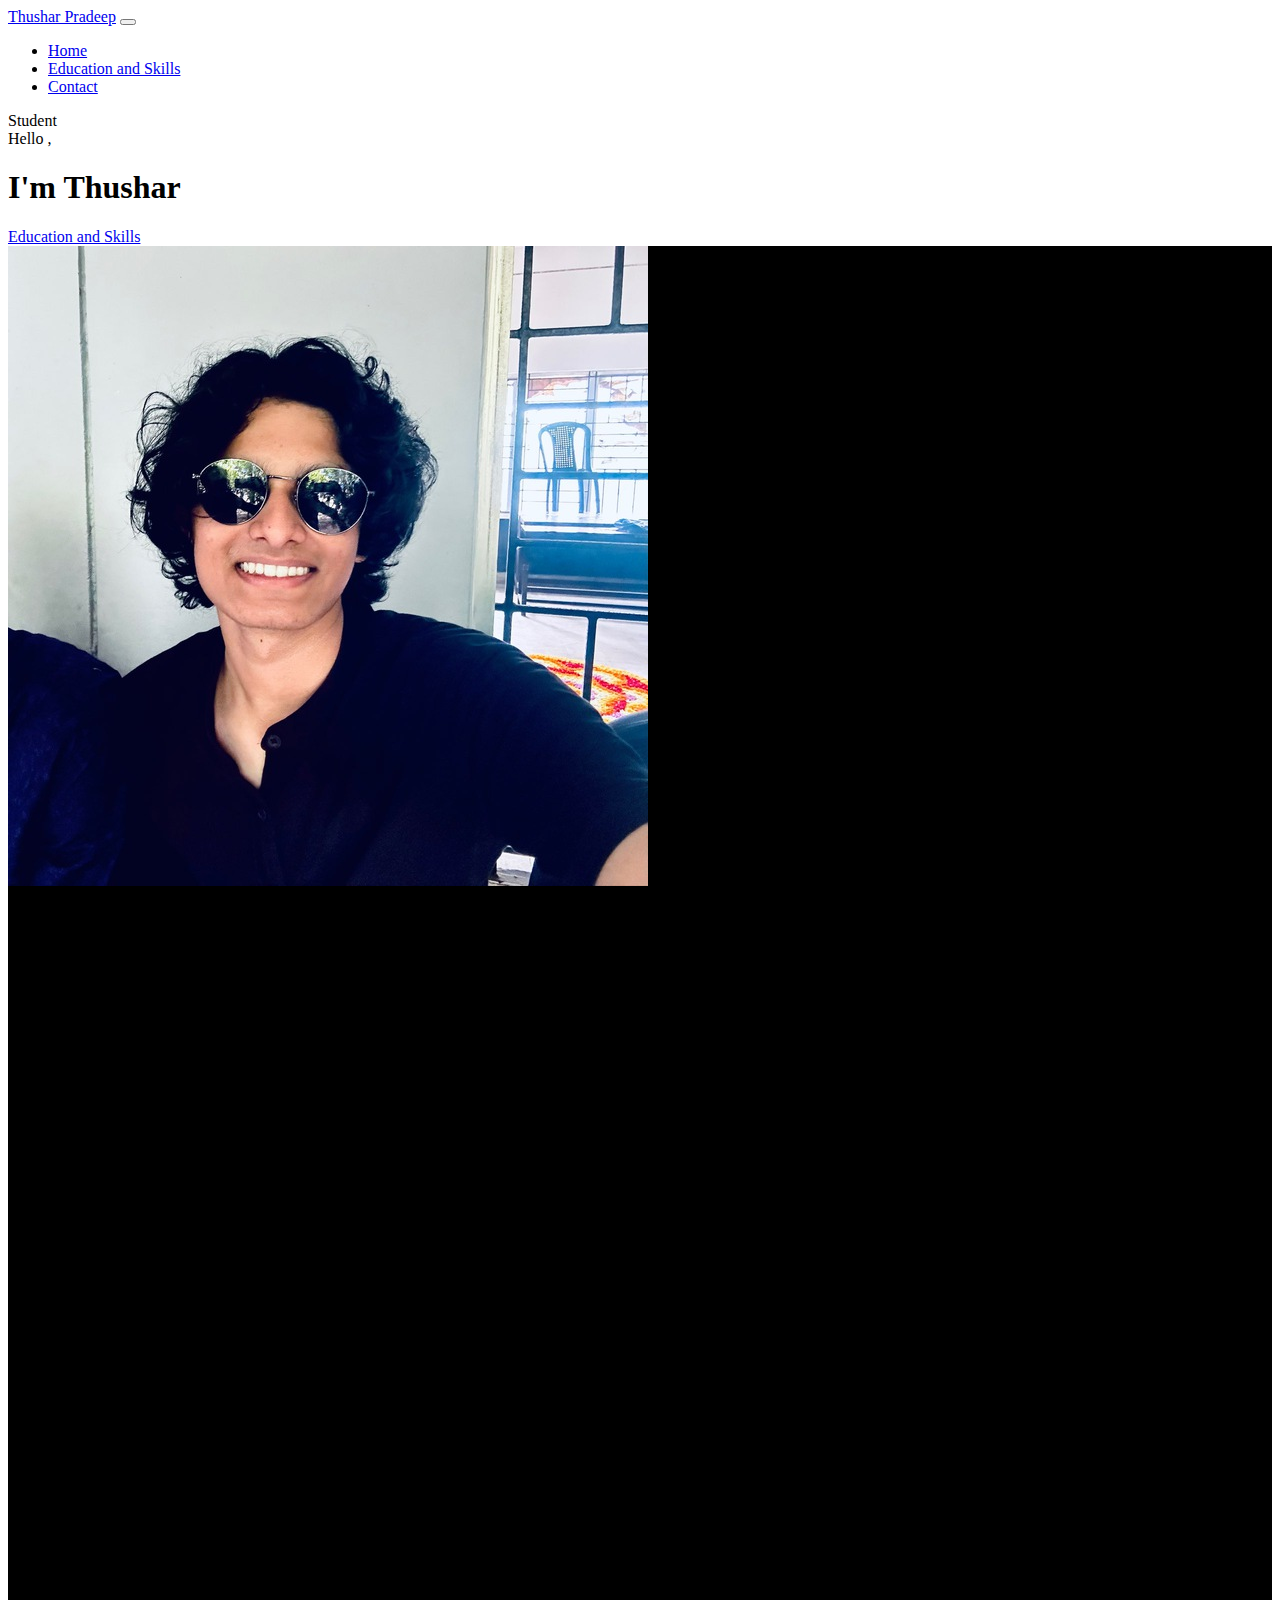
==== index.html @ 3f2aa390 "Update index.html" ====
<!DOCTYPE html>
<html lang="en">
  <head>
    <meta charset="utf-8" />
    <meta
      name="viewport"
      content="width=device-width, initial-scale=1, shrink-to-fit=no"
    />
    <meta name="description" content="" />
    <meta name="author" content="" />
    <title>Thushar - Portfolio</title>
    <!-- Favicon-->
    <link rel="icon" type="image/x-icon" href="favicon.ico" />
    <!-- Custom Google font-->
    <link rel="preconnect" href="https://fonts.googleapis.com" />
    <link rel="preconnect" href="https://fonts.gstatic.com" crossorigin />
    <link
      href="https://fonts.googleapis.com/css2?family=Plus+Jakarta+Sans:wght@100;200;300;400;500;600;700;800;900&amp;display=swap"
      rel="stylesheet"
    />
    <!-- Bootstrap icons-->
    <link
      href="https://cdn.jsdelivr.net/npm/bootstrap-icons@1.8.1/font/bootstrap-icons.css"
      rel="stylesheet"
    />
    <!-- Core theme CSS (includes Bootstrap)-->
    <link href="styles.css" rel="stylesheet" />
  </head>
  <body class="d-flex flex-column h-100">
    <main class="flex-shrink-0">
      <!-- Navigation-->
      <nav class="navbar navbar-expand-lg navbar-light bg-white py-3">
        <div class="container px-5">
          <a class="navbar-brand" href="index.html"
            ><span class="fw-bolder text-primary">Thushar Pradeep</span></a
          >
          <button
            class="navbar-toggler"
            type="button"
            data-bs-toggle="collapse"
            data-bs-target="#navbarSupportedContent"
            aria-controls="navbarSupportedContent"
            aria-expanded="false"
            aria-label="Toggle navigation"
          >
            <span class="navbar-toggler-icon"></span>
          </button>
          <div class="collapse navbar-collapse" id="navbarSupportedContent">
            <ul class="navbar-nav ms-auto mb-2 mb-lg-0 small fw-bolder">
              <li class="nav-item">
                <a class="nav-link" href="index.html">Home</a>
              </li>
              <li class="nav-item">
                <a class="nav-link" href="resume.html">Education and Skills</a>
              </li>
              <li class="nav-item">
                <a class="nav-link" href="contact.html">Contact</a>
              </li>
            </ul>
          </div>
        </div>
      </nav>
      <!-- Header-->
      <header class="py-5">
        <div class="container px-5 pb-5">
          <div class="row gx-5 align-items-center">
            <div class="col-xxl-5">
              <!-- Header text content-->
              <div class="text-center text-xxl-start">
                <div
                  class="badge bg-gradient-primary-to-secondary text-white mb-4"
                >
                  <div class="text-uppercase">Student</div>
                </div>
                <div class="fs-3 fw-light text-muted">Hello ,</div>
                <h1 class="display-3 fw-bolder mb-5">
                  <span class="text-gradient d-inline">I'm Thushar</span>
                </h1>
                <div
                  class="d-grid gap-3 d-sm-flex justify-content-sm-center justify-content-xxl-start mb-3"
                >
                  <a
                    class="btn btn-primary btn-lg px-5 py-3 me-sm-3 fs-6 fw-bolder"
                    href="resume.html"
                    >Education and Skills</a
                  >
                </div>
              </div>
            </div>
            <div class="col-xxl-7">
              <!-- Header profile picture-->
              <div class="d-flex justify-content-center mt-5 mt-xxl-0">
                <div
                  class="profile"
                  style="
                    background-image: linear-gradient(
                      to bottom,
                      #000000,
                      #000000
                    );
                  "
                >
                  <!-- TIP: For best results, use a photo with a transparent background like the demo example below-->
                  <!-- Watch a tutorial on how to do this on YouTube (link)-->
                  <img class="profile-img" src="photo_2023-08-24_20-24-19.jpg" alt="my face" />
                  <div class="dots-1">
                    <!-- SVG Dots-->
                    <svg
                      version="1.1"
                      xmlns="http://www.w3.org/2000/svg"
                      xmlns:xlink="http://www.w3.org/1999/xlink"
                      x="0px"
                      y="0px"
                      viewBox="0 0 191.6 1215.4"
                      style="enable-background: new 0 0 191.6 1215.4"
                      xml:space="preserve"
                    >
                      <g
                        transform="translate(0.000000,1280.000000) scale(0.100000,-0.100000)"
                      >
                        <path
                          d="M227.7,12788.6c-105-35-200-141-222-248c-43-206,163-412,369-369c155,32,275,190,260,339c-11,105-90,213-190,262        C383.7,12801.6,289.7,12808.6,227.7,12788.6z"
                        ></path>
                        <path
                          d="M1507.7,12788.6c-151-50-253-216-222-362c25-119,136-230,254-255c194-41,395,142,375,339c-11,105-90,213-190,262        C1663.7,12801.6,1569.7,12808.6,1507.7,12788.6z"
                        ></path>
                        <path
                          d="M227.7,11508.6c-105-35-200-141-222-248c-43-206,163-412,369-369c155,32,275,190,260,339c-11,105-90,213-190,262        C383.7,11521.6,289.7,11528.6,227.7,11508.6z"
                        ></path>
                        <path
                          d="M1507.7,11508.6c-151-50-253-216-222-362c25-119,136-230,254-255c194-41,395,142,375,339c-11,105-90,213-190,262        C1663.7,11521.6,1569.7,11528.6,1507.7,11508.6z"
                        ></path>
                        <path
                          d="M227.7,10228.6c-105-35-200-141-222-248c-43-206,163-412,369-369c155,32,275,190,260,339c-11,105-90,213-190,262        C383.7,10241.6,289.7,10248.6,227.7,10228.6z"
                        ></path>
                        <path
                          d="M1507.7,10228.6c-105-35-200-141-222-248c-43-206,163-412,369-369c155,32,275,190,260,339c-11,105-90,213-190,262        C1663.7,10241.6,1569.7,10248.6,1507.7,10228.6z"
                        ></path>
                        <path
                          d="M227.7,8948.6c-105-35-200-141-222-248c-43-206,163-412,369-369c155,32,275,190,260,339c-11,105-90,213-190,262        C383.7,8961.6,289.7,8968.6,227.7,8948.6z"
                        ></path>
                        <path
                          d="M1507.7,8948.6c-105-35-200-141-222-248c-43-206,163-412,369-369c155,32,275,190,260,339c-11,105-90,213-190,262        C1663.7,8961.6,1569.7,8968.6,1507.7,8948.6z"
                        ></path>
                        <path
                          d="M227.7,7668.6c-105-35-200-141-222-248c-43-206,163-412,369-369c155,32,275,190,260,339c-11,105-90,213-190,262        C383.7,7681.6,289.7,7688.6,227.7,7668.6z"
                        ></path>
                        <path
                          d="M1507.7,7668.6c-105-35-200-141-222-248c-43-206,163-412,369-369c155,32,275,190,260,339c-11,105-90,213-190,262        C1663.7,7681.6,1569.7,7688.6,1507.7,7668.6z"
                        ></path>
                        <path
                          d="M227.7,6388.6c-105-35-200-141-222-248c-43-206,163-412,369-369c155,32,275,190,260,339c-11,105-90,213-190,262        C383.7,6401.6,289.7,6408.6,227.7,6388.6z"
                        ></path>
                        <path
                          d="M1507.7,6388.6c-105-35-200-141-222-248c-43-206,163-412,369-369c155,32,275,190,260,339c-11,105-90,213-190,262        C1663.7,6401.6,1569.7,6408.6,1507.7,6388.6z"
                        ></path>
                        <path
                          d="M227.7,5108.6c-105-35-200-141-222-248c-43-206,163-412,369-369c155,32,275,190,260,339c-11,105-90,213-190,262        C383.7,5121.6,289.7,5128.6,227.7,5108.6z"
                        ></path>
                        <path
                          d="M1507.7,5108.6c-105-35-200-141-222-248c-43-206,163-412,369-369c155,32,275,190,260,339c-11,105-90,213-190,262        C1663.7,5121.6,1569.7,5128.6,1507.7,5108.6z"
                        ></path>
                        <path
                          d="M227.7,3828.6c-105-35-200-141-222-248c-43-206,163-412,369-369c155,32,275,190,260,339c-11,105-90,213-190,262        C383.7,3841.6,289.7,3848.6,227.7,3828.6z"
                        ></path>
                        <path
                          d="M1507.7,3828.6c-105-35-200-141-222-248c-43-206,163-412,369-369c155,32,275,190,260,339c-11,105-90,213-190,262        C1663.7,3841.6,1569.7,3848.6,1507.7,3828.6z"
                        ></path>
                        <path
                          d="M227.7,2548.6c-105-35-200-141-222-248c-43-206,163-412,369-369c155,32,275,190,260,339c-11,105-90,213-190,262        C383.7,2561.6,289.7,2568.6,227.7,2548.6z"
                        ></path>
                        <path
                          d="M1507.7,2548.6c-105-35-200-141-222-248c-43-206,163-412,369-369c155,32,275,190,260,339c-11,105-90,213-190,262        C1663.7,2561.6,1569.7,2568.6,1507.7,2548.6z"
                        ></path>
                        <path
                          d="M227.7,1268.6c-105-35-200-141-222-248c-43-206,163-412,369-369c155,32,275,190,260,339c-11,105-90,213-190,262        C383.7,1281.6,289.7,1288.6,227.7,1268.6z"
                        ></path>
                        <path
                          d="M1507.7,1268.6c-105-35-200-141-222-248c-43-206,163-412,369-369c155,32,275,190,260,339c-11,105-90,213-190,262        C1663.7,1281.6,1569.7,1288.6,1507.7,1268.6z"
                        ></path>
                      </g>
                    </svg>
                    <!-- END of SVG dots-->
                  </div>
                  <div class="dots-2">
                    <!-- SVG Dots-->
                    <svg
                      version="1.1"
                      xmlns="http://www.w3.org/2000/svg"
                      xmlns:xlink="http://www.w3.org/1999/xlink"
                      x="0px"
                      y="0px"
                      viewBox="0 0 191.6 1215.4"
                      style="enable-background: new 0 0 191.6 1215.4"
                      xml:space="preserve"
                    >
                      <g
                        transform="translate(0.000000,1280.000000) scale(0.100000,-0.100000)"
                      >
                        <path
                          d="M227.7,12788.6c-105-35-200-141-222-248c-43-206,163-412,369-369c155,32,275,190,260,339c-11,105-90,213-190,262        C383.7,12801.6,289.7,12808.6,227.7,12788.6z"
                        ></path>
                        <path
                          d="M1507.7,12788.6c-151-50-253-216-222-362c25-119,136-230,254-255c194-41,395,142,375,339c-11,105-90,213-190,262        C1663.7,12801.6,1569.7,12808.6,1507.7,12788.6z"
                        ></path>
                        <path
                          d="M227.7,11508.6c-105-35-200-141-222-248c-43-206,163-412,369-369c155,32,275,190,260,339c-11,105-90,213-190,262        C383.7,11521.6,289.7,11528.6,227.7,11508.6z"
                        ></path>
                        <path
                          d="M1507.7,11508.6c-151-50-253-216-222-362c25-119,136-230,254-255c194-41,395,142,375,339c-11,105-90,213-190,262        C1663.7,11521.6,1569.7,11528.6,1507.7,11508.6z"
                        ></path>
                        <path
                          d="M227.7,10228.6c-105-35-200-141-222-248c-43-206,163-412,369-369c155,32,275,190,260,339c-11,105-90,213-190,262        C383.7,10241.6,289.7,10248.6,227.7,10228.6z"
                        ></path>
                        <path
                          d="M1507.7,10228.6c-105-35-200-141-222-248c-43-206,163-412,369-369c155,32,275,190,260,339c-11,105-90,213-190,262        C1663.7,10241.6,1569.7,10248.6,1507.7,10228.6z"
                        ></path>
                        <path
                          d="M227.7,8948.6c-105-35-200-141-222-248c-43-206,163-412,369-369c155,32,275,190,260,339c-11,105-90,213-190,262        C383.7,8961.6,289.7,8968.6,227.7,8948.6z"
                        ></path>
                        <path
                          d="M1507.7,8948.6c-105-35-200-141-222-248c-43-206,163-412,369-369c155,32,275,190,260,339c-11,105-90,213-190,262        C1663.7,8961.6,1569.7,8968.6,1507.7,8948.6z"
                        ></path>
                        <path
                          d="M227.7,7668.6c-105-35-200-141-222-248c-43-206,163-412,369-369c155,32,275,190,260,339c-11,105-90,213-190,262        C383.7,7681.6,289.7,7688.6,227.7,7668.6z"
                        ></path>
                        <path
                          d="M1507.7,7668.6c-105-35-200-141-222-248c-43-206,163-412,369-369c155,32,275,190,260,339c-11,105-90,213-190,262        C1663.7,7681.6,1569.7,7688.6,1507.7,7668.6z"
                        ></path>
                        <path
                          d="M227.7,6388.6c-105-35-200-141-222-248c-43-206,163-412,369-369c155,32,275,190,260,339c-11,105-90,213-190,262        C383.7,6401.6,289.7,6408.6,227.7,6388.6z"
                        ></path>
                        <path
                          d="M1507.7,6388.6c-105-35-200-141-222-248c-43-206,163-412,369-369c155,32,275,190,260,339c-11,105-90,213-190,262        C1663.7,6401.6,1569.7,6408.6,1507.7,6388.6z"
                        ></path>
                        <path
                          d="M227.7,5108.6c-105-35-200-141-222-248c-43-206,163-412,369-369c155,32,275,190,260,339c-11,105-90,213-190,262        C383.7,5121.6,289.7,5128.6,227.7,5108.6z"
                        ></path>
                        <path
                          d="M1507.7,5108.6c-105-35-200-141-222-248c-43-206,163-412,369-369c155,32,275,190,260,339c-11,105-90,213-190,262        C1663.7,5121.6,1569.7,5128.6,1507.7,5108.6z"
                        ></path>
                        <path
                          d="M227.7,3828.6c-105-35-200-141-222-248c-43-206,163-412,369-369c155,32,275,190,260,339c-11,105-90,213-190,262        C383.7,3841.6,289.7,3848.6,227.7,3828.6z"
                        ></path>
                        <path
                          d="M1507.7,3828.6c-105-35-200-141-222-248c-43-206,163-412,369-369c155,32,275,190,260,339c-11,105-90,213-190,262        C1663.7,3841.6,1569.7,3848.6,1507.7,3828.6z"
                        ></path>
                        <path
                          d="M227.7,2548.6c-105-35-200-141-222-248c-43-206,163-412,369-369c155,32,275,190,260,339c-11,105-90,213-190,262        C383.7,2561.6,289.7,2568.6,227.7,2548.6z"
                        ></path>
                        <path
                          d="M1507.7,2548.6c-105-35-200-141-222-248c-43-206,163-412,369-369c155,32,275,190,260,339c-11,105-90,213-190,262        C1663.7,2561.6,1569.7,2568.6,1507.7,2548.6z"
                        ></path>
                        <path
                          d="M227.7,1268.6c-105-35-200-141-222-248c-43-206,163-412,369-369c155,32,275,190,260,339c-11,105-90,213-190,262        C383.7,1281.6,289.7,1288.6,227.7,1268.6z"
                        ></path>
                        <path
                          d="M1507.7,1268.6c-105-35-200-141-222-248c-43-206,163-412,369-369c155,32,275,190,260,339c-11,105-90,213-190,262        C1663.7,1281.6,1569.7,1288.6,1507.7,1268.6z"
                        ></path>
                      </g>
                    </svg>
                    <!-- END of SVG dots-->
                  </div>
                  <div class="dots-3">
                    <!-- SVG Dots-->
                    <svg
                      version="1.1"
                      xmlns="http://www.w3.org/2000/svg"
                      xmlns:xlink="http://www.w3.org/1999/xlink"
                      x="0px"
                      y="0px"
                      viewBox="0 0 191.6 1215.4"
                      style="enable-background: new 0 0 191.6 1215.4"
                      xml:space="preserve"
                    >
                      <g
                        transform="translate(0.000000,1280.000000) scale(0.100000,-0.100000)"
                      >
                        <path
                          d="M227.7,12788.6c-105-35-200-141-222-248c-43-206,163-412,369-369c155,32,275,190,260,339c-11,105-90,213-190,262        C383.7,12801.6,289.7,12808.6,227.7,12788.6z"
                        ></path>
                        <path
                          d="M1507.7,12788.6c-151-50-253-216-222-362c25-119,136-230,254-255c194-41,395,142,375,339c-11,105-90,213-190,262        C1663.7,12801.6,1569.7,12808.6,1507.7,12788.6z"
                        ></path>
                        <path
                          d="M227.7,11508.6c-105-35-200-141-222-248c-43-206,163-412,369-369c155,32,275,190,260,339c-11,105-90,213-190,262        C383.7,11521.6,289.7,11528.6,227.7,11508.6z"
                        ></path>
                        <path
                          d="M1507.7,11508.6c-151-50-253-216-222-362c25-119,136-230,254-255c194-41,395,142,375,339c-11,105-90,213-190,262        C1663.7,11521.6,1569.7,11528.6,1507.7,11508.6z"
                        ></path>
                        <path
                          d="M227.7,10228.6c-105-35-200-141-222-248c-43-206,163-412,369-369c155,32,275,190,260,339c-11,105-90,213-190,262        C383.7,10241.6,289.7,10248.6,227.7,10228.6z"
                        ></path>
                        <path
                          d="M1507.7,10228.6c-105-35-200-141-222-248c-43-206,163-412,369-369c155,32,275,190,260,339c-11,105-90,213-190,262        C1663.7,10241.6,1569.7,10248.6,1507.7,10228.6z"
                        ></path>
                        <path
                          d="M227.7,8948.6c-105-35-200-141-222-248c-43-206,163-412,369-369c155,32,275,190,260,339c-11,105-90,213-190,262        C383.7,8961.6,289.7,8968.6,227.7,8948.6z"
                        ></path>
                        <path
                          d="M1507.7,8948.6c-105-35-200-141-222-248c-43-206,163-412,369-369c155,32,275,190,260,339c-11,105-90,213-190,262        C1663.7,8961.6,1569.7,8968.6,1507.7,8948.6z"
                        ></path>
                        <path
                          d="M227.7,7668.6c-105-35-200-141-222-248c-43-206,163-412,369-369c155,32,275,190,260,339c-11,105-90,213-190,262        C383.7,7681.6,289.7,7688.6,227.7,7668.6z"
                        ></path>
                        <path
                          d="M1507.7,7668.6c-105-35-200-141-222-248c-43-206,163-412,369-369c155,32,275,190,260,339c-11,105-90,213-190,262        C1663.7,7681.6,1569.7,7688.6,1507.7,7668.6z"
                        ></path>
                        <path
                          d="M227.7,6388.6c-105-35-200-141-222-248c-43-206,163-412,369-369c155,32,275,190,260,339c-11,105-90,213-190,262        C383.7,6401.6,289.7,6408.6,227.7,6388.6z"
                        ></path>
                        <path
                          d="M1507.7,6388.6c-105-35-200-141-222-248c-43-206,163-412,369-369c155,32,275,190,260,339c-11,105-90,213-190,262        C1663.7,6401.6,1569.7,6408.6,1507.7,6388.6z"
                        ></path>
                        <path
                          d="M227.7,5108.6c-105-35-200-141-222-248c-43-206,163-412,369-369c155,32,275,190,260,339c-11,105-90,213-190,262        C383.7,5121.6,289.7,5128.6,227.7,5108.6z"
                        ></path>
                        <path
                          d="M1507.7,5108.6c-105-35-200-141-222-248c-43-206,163-412,369-369c155,32,275,190,260,339c-11,105-90,213-190,262        C1663.7,5121.6,1569.7,5128.6,1507.7,5108.6z"
                        ></path>
                        <path
                          d="M227.7,3828.6c-105-35-200-141-222-248c-43-206,163-412,369-369c155,32,275,190,260,339c-11,105-90,213-190,262        C383.7,3841.6,289.7,3848.6,227.7,3828.6z"
                        ></path>
                        <path
                          d="M1507.7,3828.6c-105-35-200-141-222-248c-43-206,163-412,369-369c155,32,275,190,260,339c-11,105-90,213-190,262        C1663.7,3841.6,1569.7,3848.6,1507.7,3828.6z"
                        ></path>
                        <path
                          d="M227.7,2548.6c-105-35-200-141-222-248c-43-206,163-412,369-369c155,32,275,190,260,339c-11,105-90,213-190,262        C383.7,2561.6,289.7,2568.6,227.7,2548.6z"
                        ></path>
                        <path
                          d="M1507.7,2548.6c-105-35-200-141-222-248c-43-206,163-412,369-369c155,32,275,190,260,339c-11,105-90,213-190,262        C1663.7,2561.6,1569.7,2568.6,1507.7,2548.6z"
                        ></path>
                        <path
                          d="M227.7,1268.6c-105-35-200-141-222-248c-43-206,163-412,369-369c155,32,275,190,260,339c-11,105-90,213-190,262        C383.7,1281.6,289.7,1288.6,227.7,1268.6z"
                        ></path>
                        <path
                          d="M1507.7,1268.6c-105-35-200-141-222-248c-43-206,163-412,369-369c155,32,275,190,260,339c-11,105-90,213-190,262        C1663.7,1281.6,1569.7,1288.6,1507.7,1268.6z"
                        ></path>
                      </g>
                    </svg>
                    <!-- END of SVG dots-->
                  </div>
                  <div class="dots-4">
                    <!-- SVG Dots-->
                    <svg
                      version="1.1"
                      xmlns="http://www.w3.org/2000/svg"
                      xmlns:xlink="http://www.w3.org/1999/xlink"
                      x="0px"
                      y="0px"
                      viewBox="0 0 191.6 1215.4"
                      style="enable-background: new 0 0 191.6 1215.4"
                      xml:space="preserve"
                    >
                      <g
                        transform="translate(0.000000,1280.000000) scale(0.100000,-0.100000)"
                      >
                        <path
                          d="M227.7,12788.6c-105-35-200-141-222-248c-43-206,163-412,369-369c155,32,275,190,260,339c-11,105-90,213-190,262        C383.7,12801.6,289.7,12808.6,227.7,12788.6z"
                        ></path>
                        <path
                          d="M1507.7,12788.6c-151-50-253-216-222-362c25-119,136-230,254-255c194-41,395,142,375,339c-11,105-90,213-190,262        C1663.7,12801.6,1569.7,12808.6,1507.7,12788.6z"
                        ></path>
                        <path
                          d="M227.7,11508.6c-105-35-200-141-222-248c-43-206,163-412,369-369c155,32,275,190,260,339c-11,105-90,213-190,262        C383.7,11521.6,289.7,11528.6,227.7,11508.6z"
                        ></path>
                        <path
                          d="M1507.7,11508.6c-151-50-253-216-222-362c25-119,136-230,254-255c194-41,395,142,375,339c-11,105-90,213-190,262        C1663.7,11521.6,1569.7,11528.6,1507.7,11508.6z"
                        ></path>
                        <path
                          d="M227.7,10228.6c-105-35-200-141-222-248c-43-206,163-412,369-369c155,32,275,190,260,339c-11,105-90,213-190,262        C383.7,10241.6,289.7,10248.6,227.7,10228.6z"
                        ></path>
                        <path
                          d="M1507.7,10228.6c-105-35-200-141-222-248c-43-206,163-412,369-369c155,32,275,190,260,339c-11,105-90,213-190,262        C1663.7,10241.6,1569.7,10248.6,1507.7,10228.6z"
                        ></path>
                        <path
                          d="M227.7,8948.6c-105-35-200-141-222-248c-43-206,163-412,369-369c155,32,275,190,260,339c-11,105-90,213-190,262        C383.7,8961.6,289.7,8968.6,227.7,8948.6z"
                        ></path>
                        <path
                          d="M1507.7,8948.6c-105-35-200-141-222-248c-43-206,163-412,369-369c155,32,275,190,260,339c-11,105-90,213-190,262        C1663.7,8961.6,1569.7,8968.6,1507.7,8948.6z"
                        ></path>
                        <path
                          d="M227.7,7668.6c-105-35-200-141-222-248c-43-206,163-412,369-369c155,32,275,190,260,339c-11,105-90,213-190,262        C383.7,7681.6,289.7,7688.6,227.7,7668.6z"
                        ></path>
                        <path
                          d="M1507.7,7668.6c-105-35-200-141-222-248c-43-206,163-412,369-369c155,32,275,190,260,339c-11,105-90,213-190,262        C1663.7,7681.6,1569.7,7688.6,1507.7,7668.6z"
                        ></path>
                        <path
                          d="M227.7,6388.6c-105-35-200-141-222-248c-43-206,163-412,369-369c155,32,275,190,260,339c-11,105-90,213-190,262        C383.7,6401.6,289.7,6408.6,227.7,6388.6z"
                        ></path>
                        <path
                          d="M1507.7,6388.6c-105-35-200-141-222-248c-43-206,163-412,369-369c155,32,275,190,260,339c-11,105-90,213-190,262        C1663.7,6401.6,1569.7,6408.6,1507.7,6388.6z"
                        ></path>
                        <path
                          d="M227.7,5108.6c-105-35-200-141-222-248c-43-206,163-412,369-369c155,32,275,190,260,339c-11,105-90,213-190,262        C383.7,5121.6,289.7,5128.6,227.7,5108.6z"
                        ></path>
                        <path
                          d="M1507.7,5108.6c-105-35-200-141-222-248c-43-206,163-412,369-369c155,32,275,190,260,339c-11,105-90,213-190,262        C1663.7,5121.6,1569.7,5128.6,1507.7,5108.6z"
                        ></path>
                        <path
                          d="M227.7,3828.6c-105-35-200-141-222-248c-43-206,163-412,369-369c155,32,275,190,260,339c-11,105-90,213-190,262        C383.7,3841.6,289.7,3848.6,227.7,3828.6z"
                        ></path>
                        <path
                          d="M1507.7,3828.6c-105-35-200-141-222-248c-43-206,163-412,369-369c155,32,275,190,260,339c-11,105-90,213-190,262        C1663.7,3841.6,1569.7,3848.6,1507.7,3828.6z"
                        ></path>
                        <path
                          d="M227.7,2548.6c-105-35-200-141-222-248c-43-206,163-412,369-369c155,32,275,190,260,339c-11,105-90,213-190,262        C383.7,2561.6,289.7,2568.6,227.7,2548.6z"
                        ></path>
                        <path
                          d="M1507.7,2548.6c-105-35-200-141-222-248c-43-206,163-412,369-369c155,32,275,190,260,339c-11,105-90,213-190,262        C1663.7,2561.6,1569.7,2568.6,1507.7,2548.6z"
                        ></path>
                        <path
                          d="M227.7,1268.6c-105-35-200-141-222-248c-43-206,163-412,369-369c155,32,275,190,260,339c-11,105-90,213-190,262        C383.7,1281.6,289.7,1288.6,227.7,1268.6z"
                        ></path>
                        <path
                          d="M1507.7,1268.6c-105-35-200-141-222-248c-43-206,163-412,369-369c155,32,275,190,260,339c-11,105-90,213-190,262        C1663.7,1281.6,1569.7,1288.6,1507.7,1268.6z"
                        ></path>
                      </g>
                    </svg>
                    <!-- END of SVG dots-->
                  </div>
                </div>
              </div>
            </div>
          </div>
        </div>
      </header>
      <!-- About Section-->
      <section class="bg-light py-5">
        <div class="container px-5">
          <div class="row gx-5 justify-content-center">
            <div class="col-xxl-8">
              <div class="text-center my-5">
                <h2 class="display-5 fw-bolder">
                  <span class="text-gradient d-inline">Who am I?</span>
                </h2>
                <p class="text-muted">
                  Hello , my name is Thushar Pradeep . I'm 17 and currently
                  pursuing Bachelor's in Computer Science . I have completed my
                  high school studies from MES Central School Tirur . I have
                  made this website using HTML , CSS , JS and using the base
                  template from start bootstrap.
                </p>
                <div class="d-flex justify-content-center fs-2 gap-4">
                  <a
                    class="text-gradient"
                    href="https://github.com/thusharpradeep"
                    ><i class="bi bi-github"></i
                  ></a>
                </div>
              </div>
            </div>
          </div>
        </div>
      </section>
    </main>
    <!-- Footer-->
    <footer class="bg-white py-4 mt-auto">
      <div class="container px-5">
        <div
          class="row align-items-center justify-content-between flex-column flex-sm-row"
        >
          <div class="col-auto">
            <div class="small m-0">
              Copyright &copy; thusharpradeep-portfolio.pages.dev 2023
            </div>
          </div>
          <div class="col-auto"></div>
        </div>
      </div>
    </footer>
    <!-- Bootstrap core JS-->
    <script src="https://cdn.jsdelivr.net/npm/bootstrap@5.2.3/dist/js/bootstrap.bundle.min.js"></script>
    <!-- Core theme JS-->
    <script src="js/scripts.js"></script>
  </body>
</html>
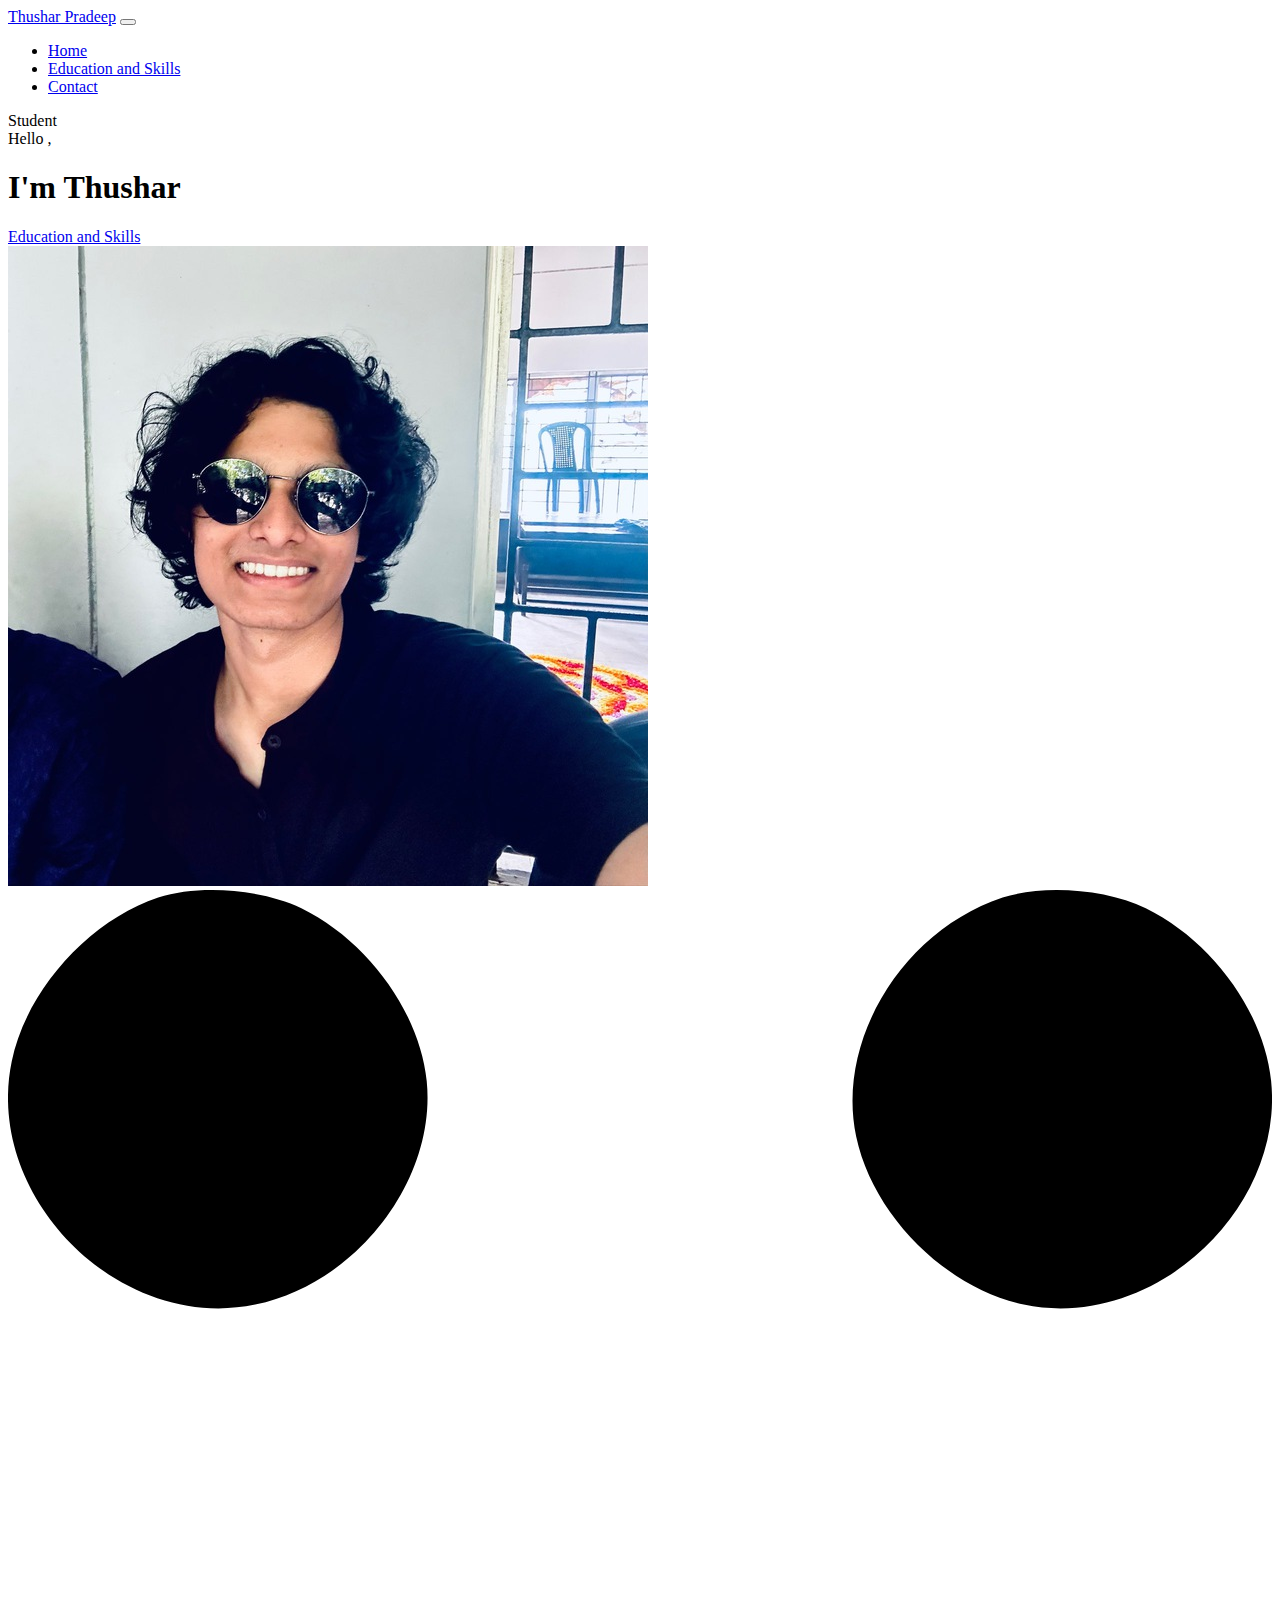
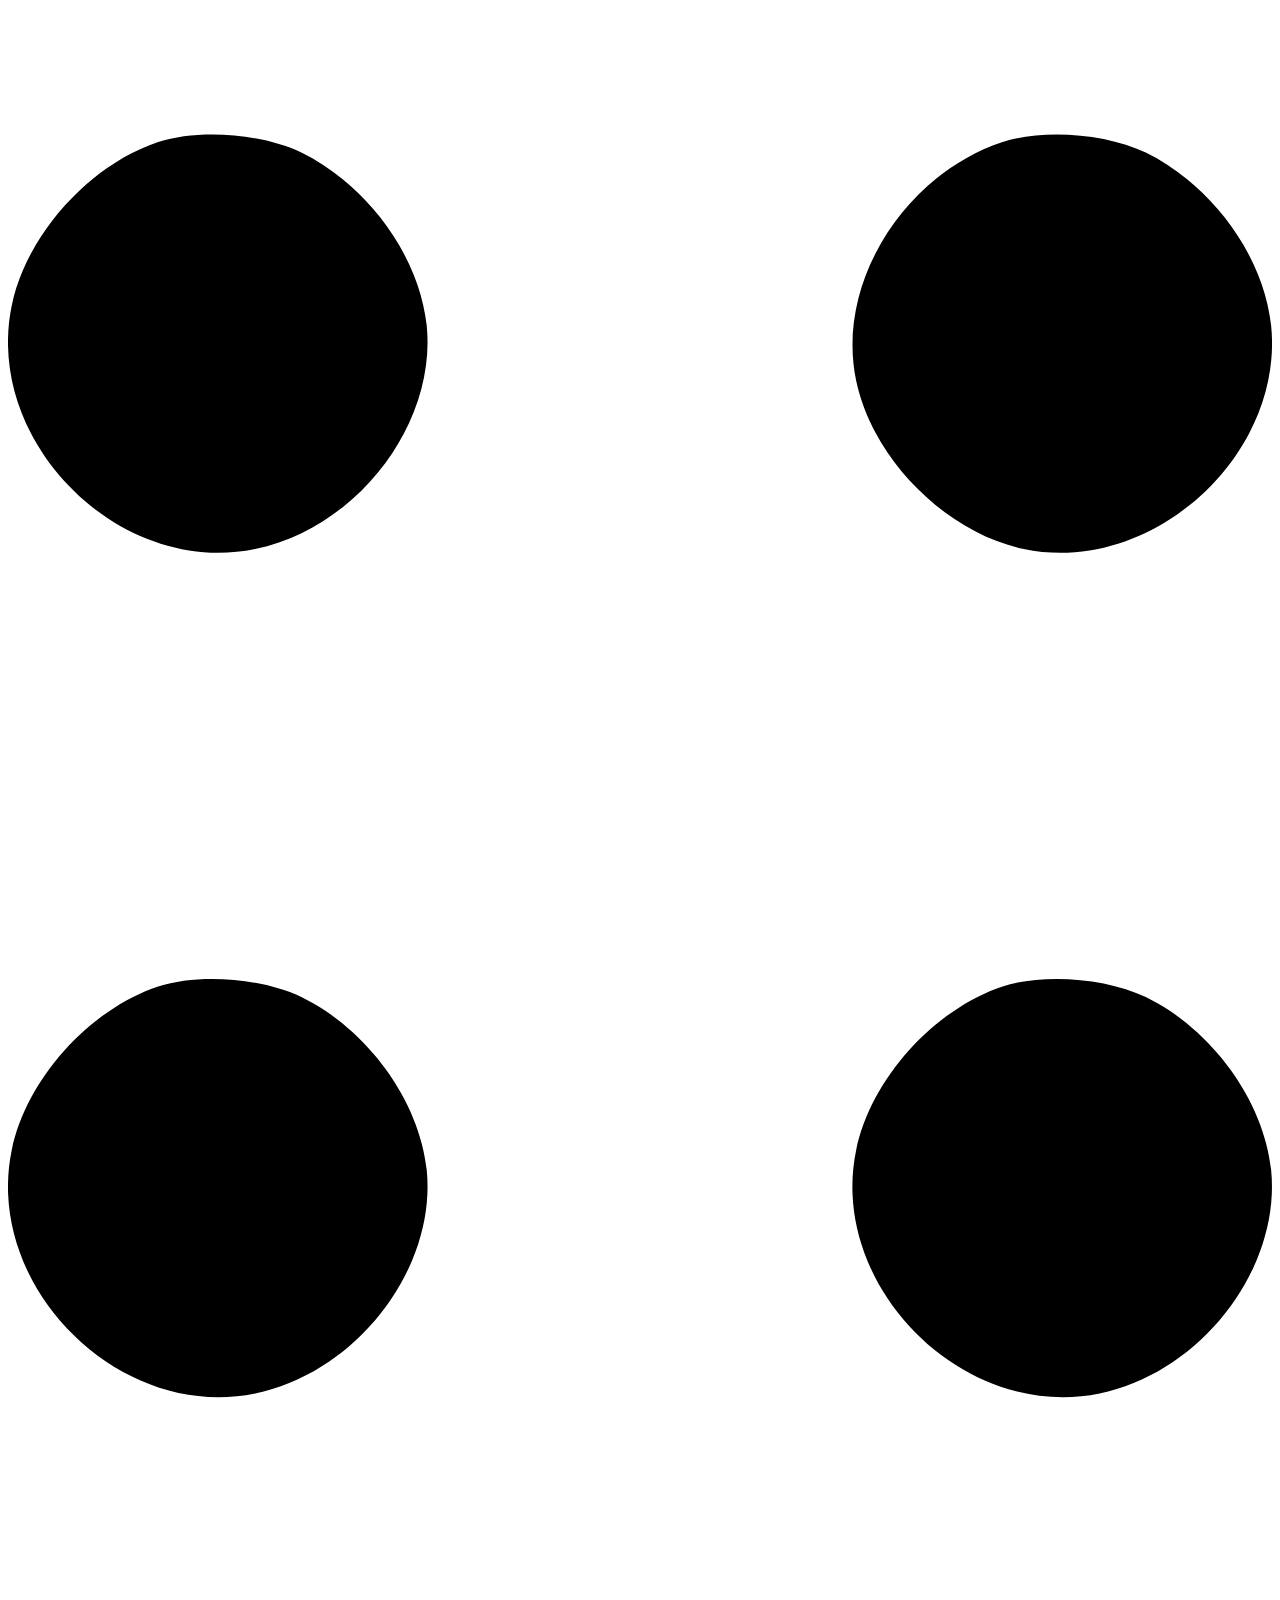
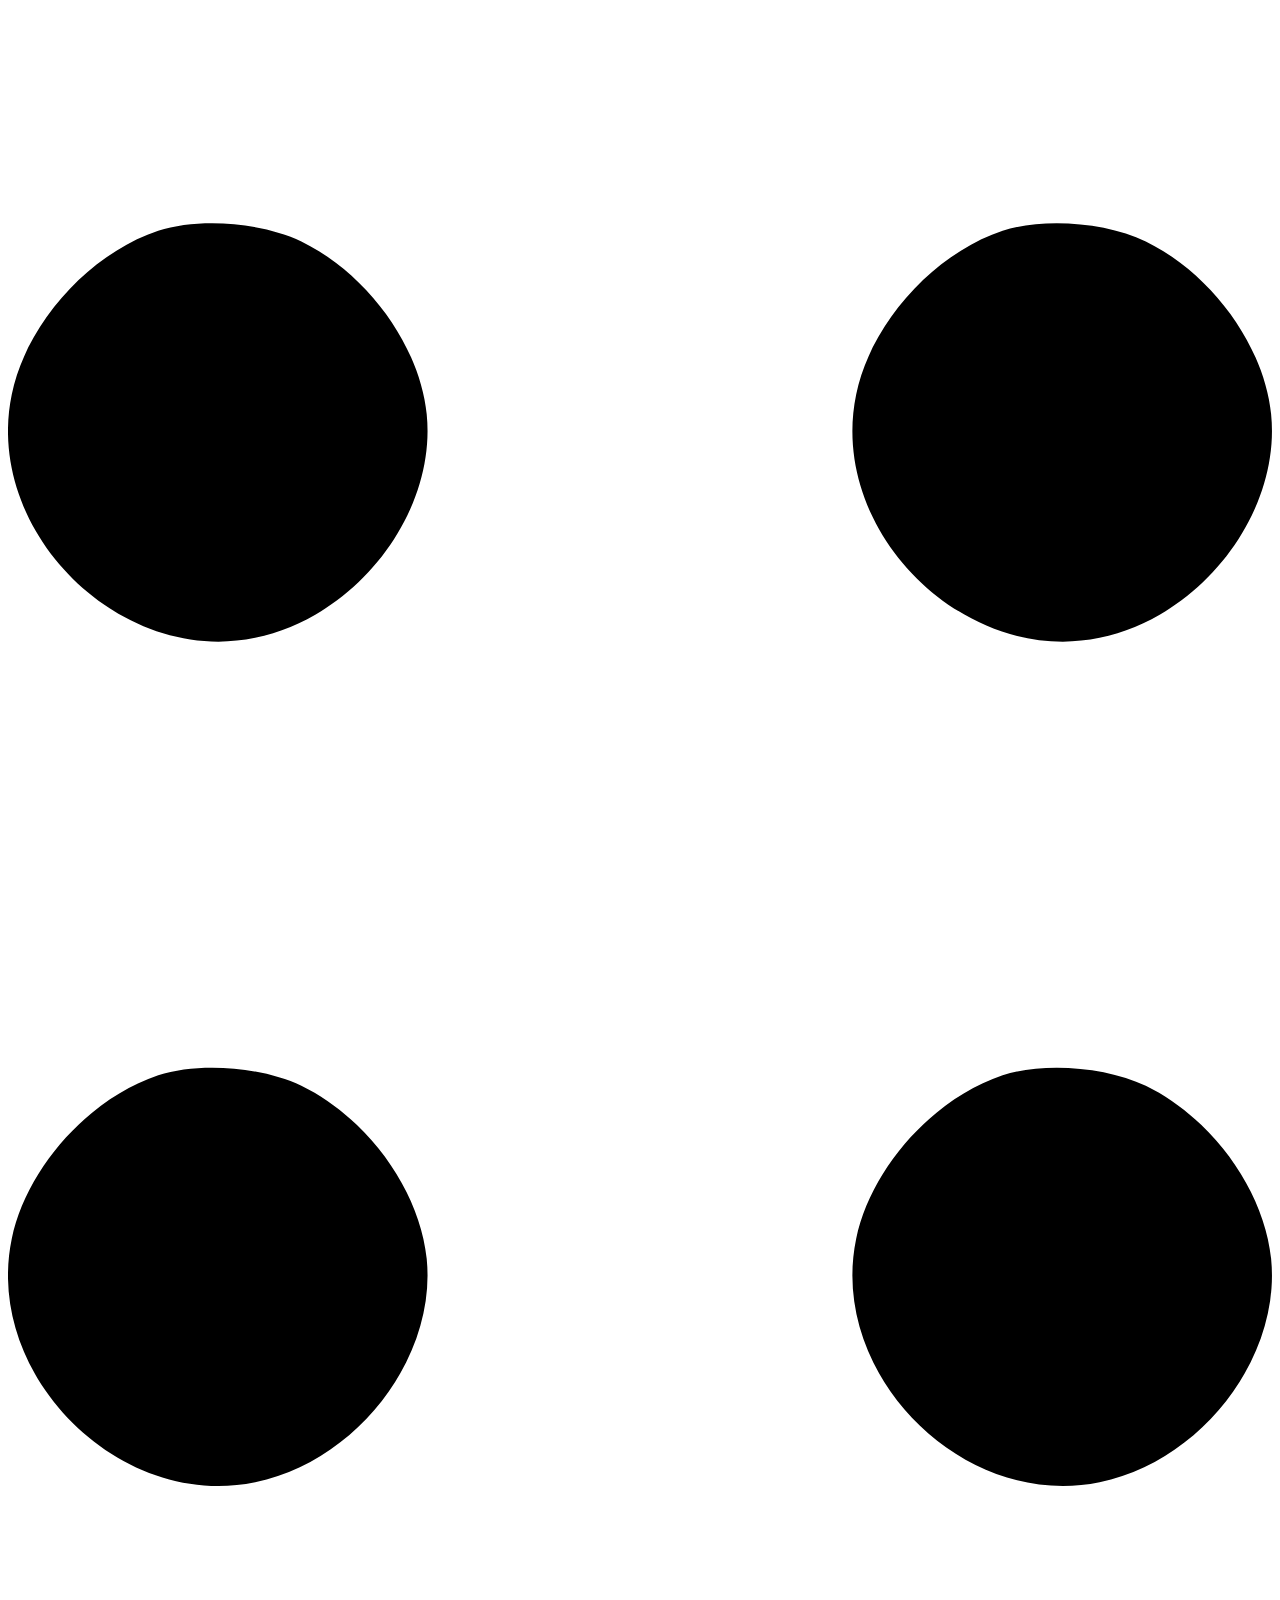
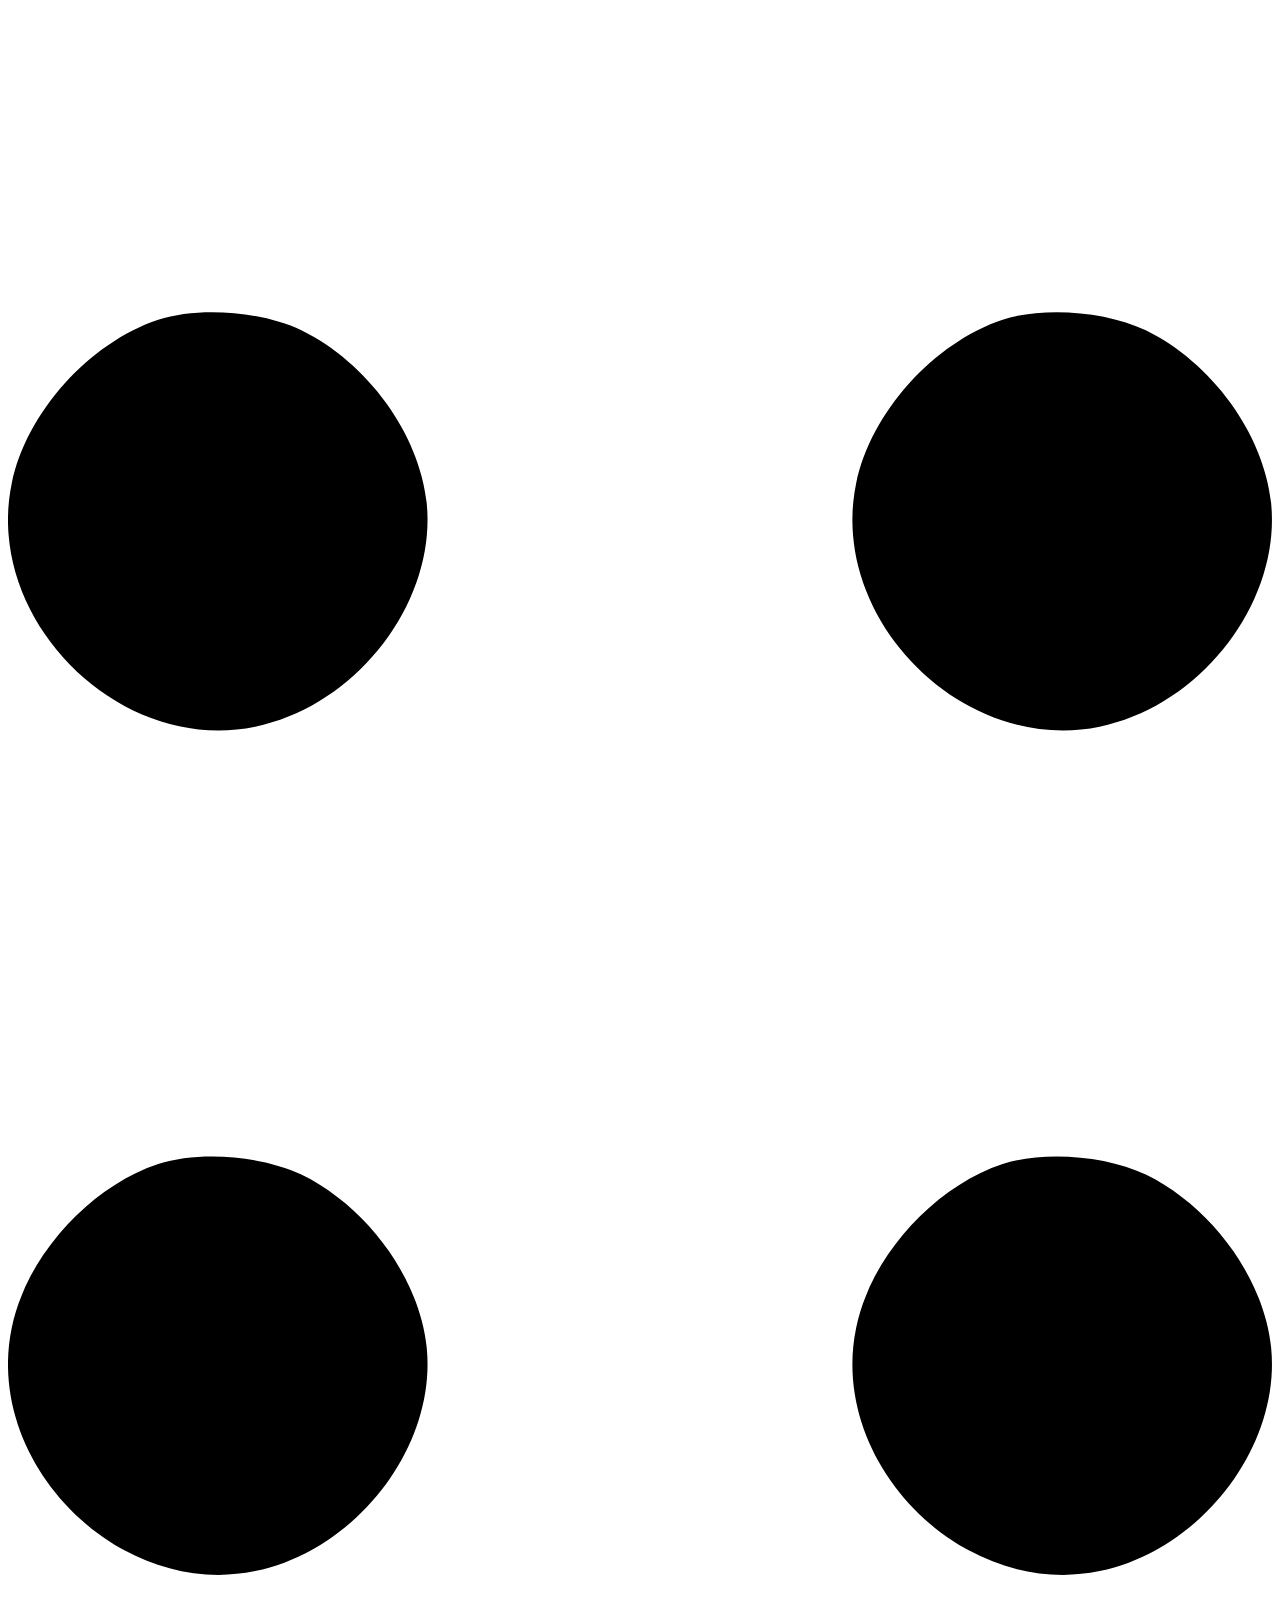
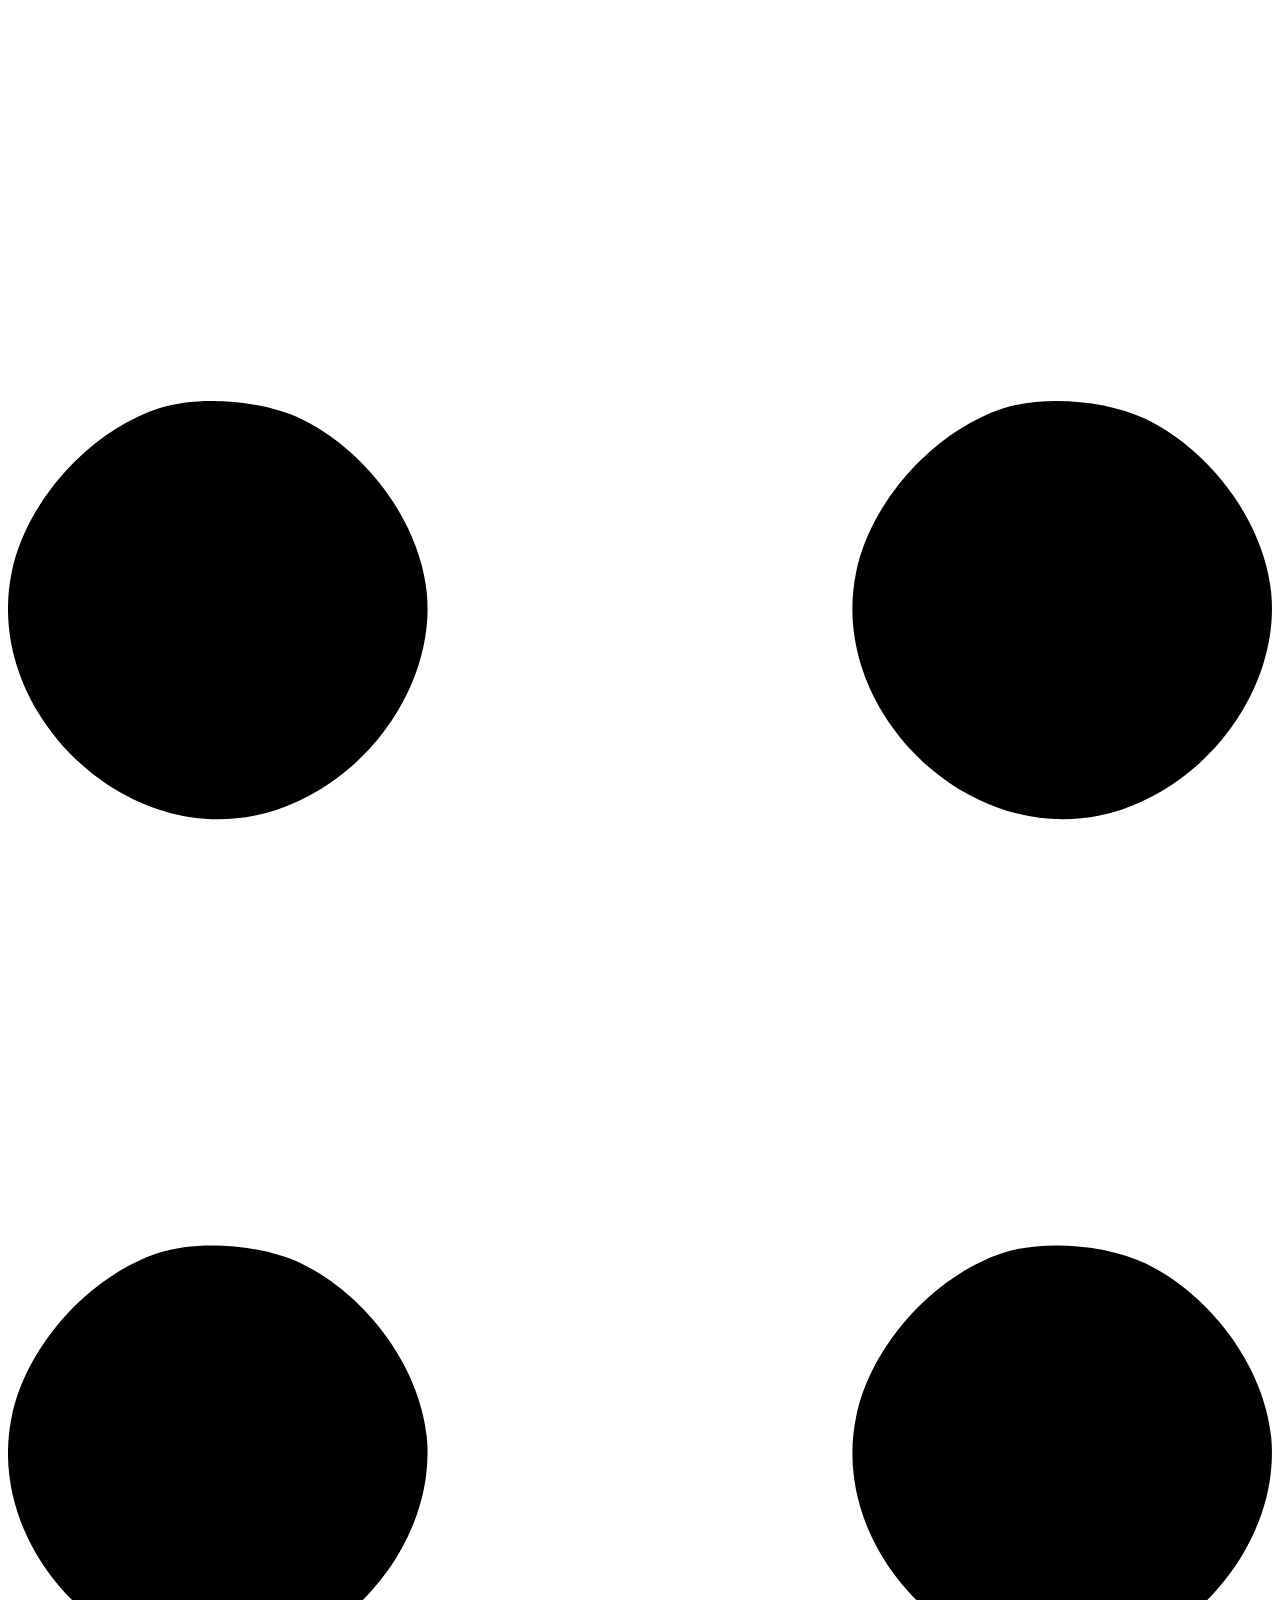
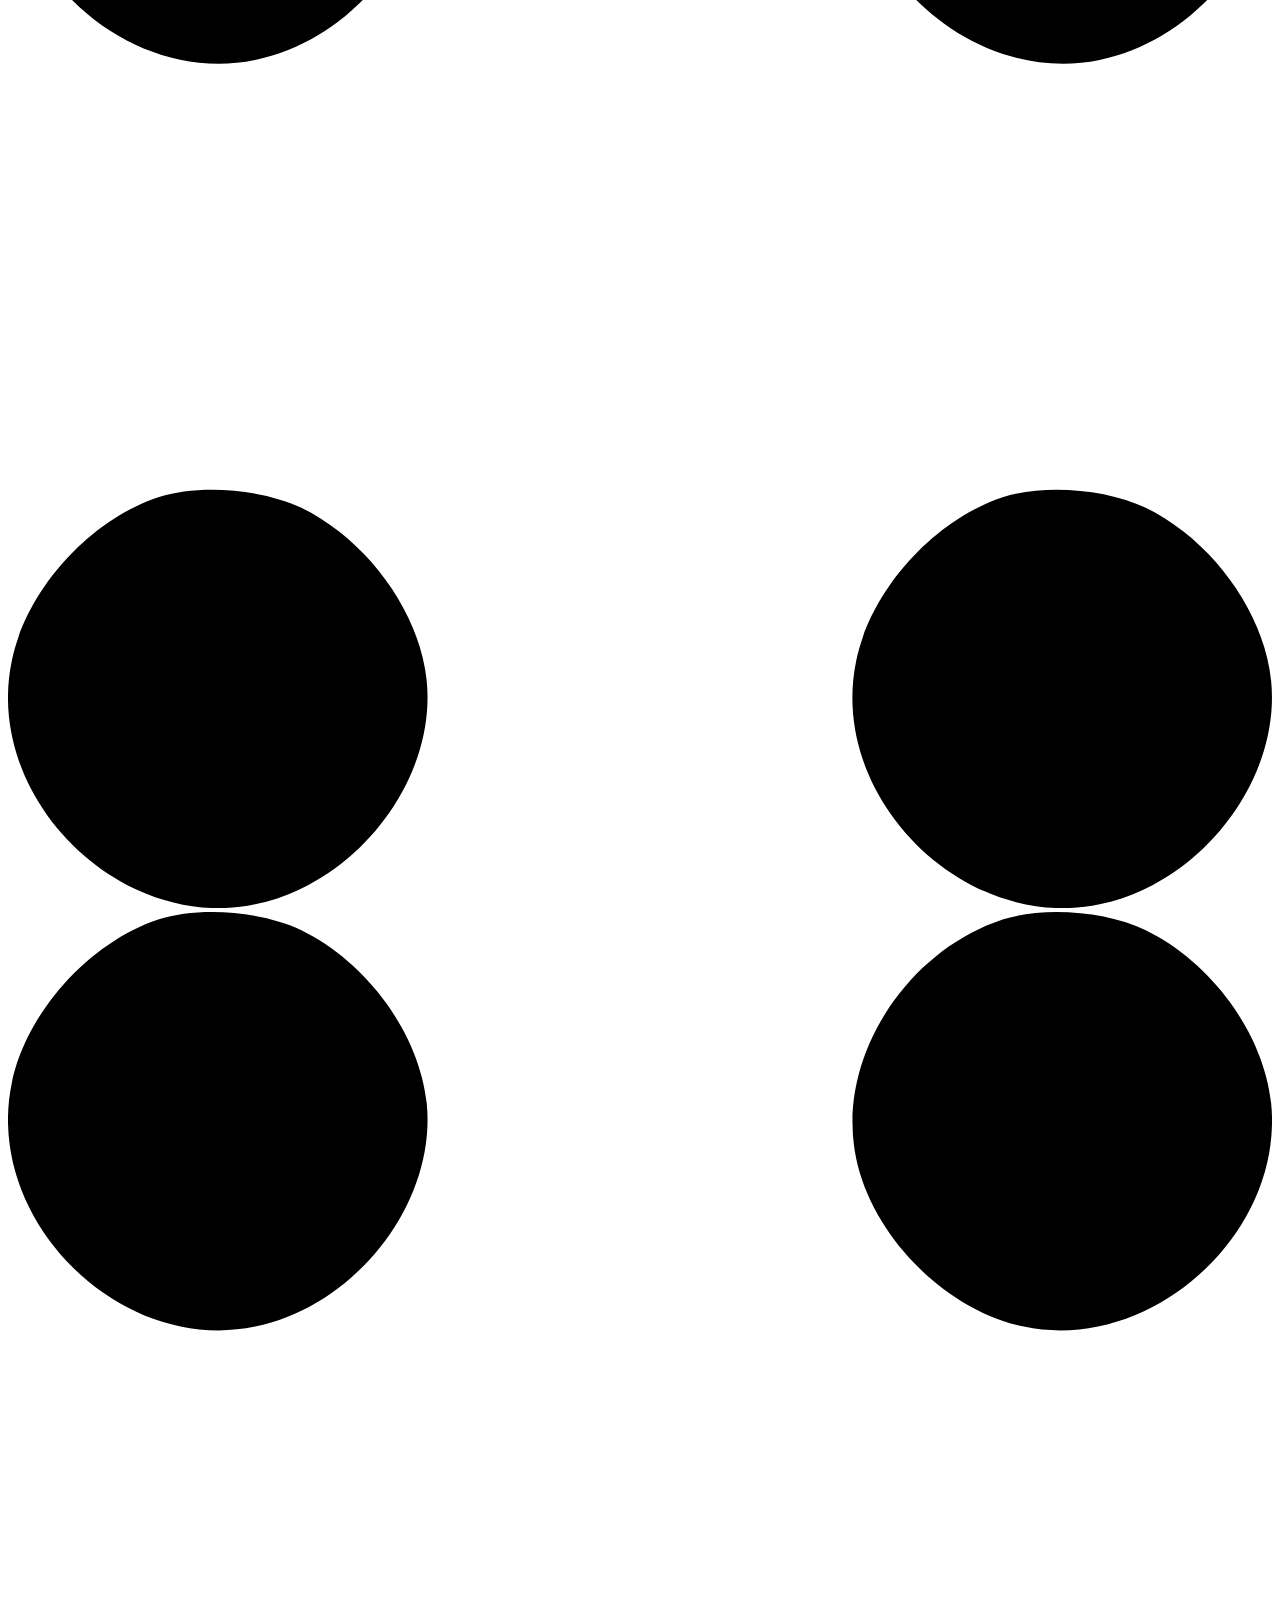
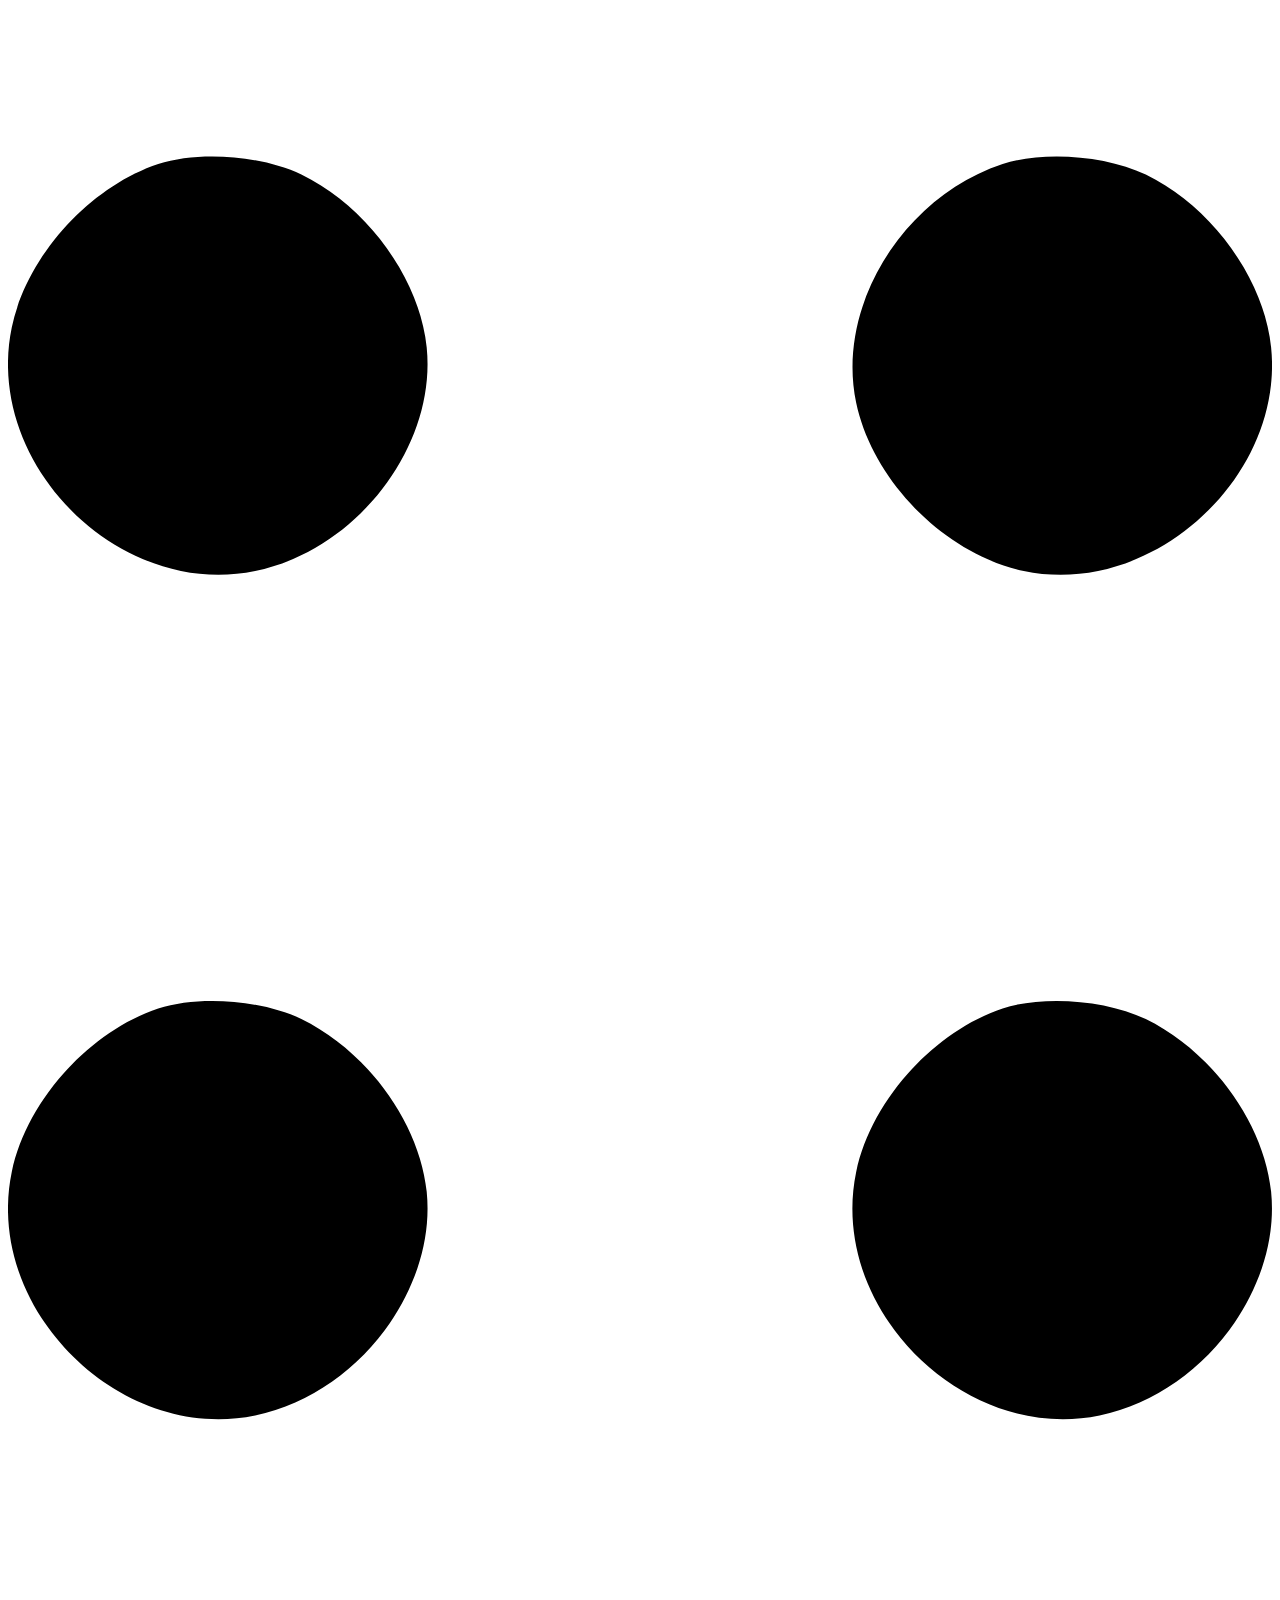
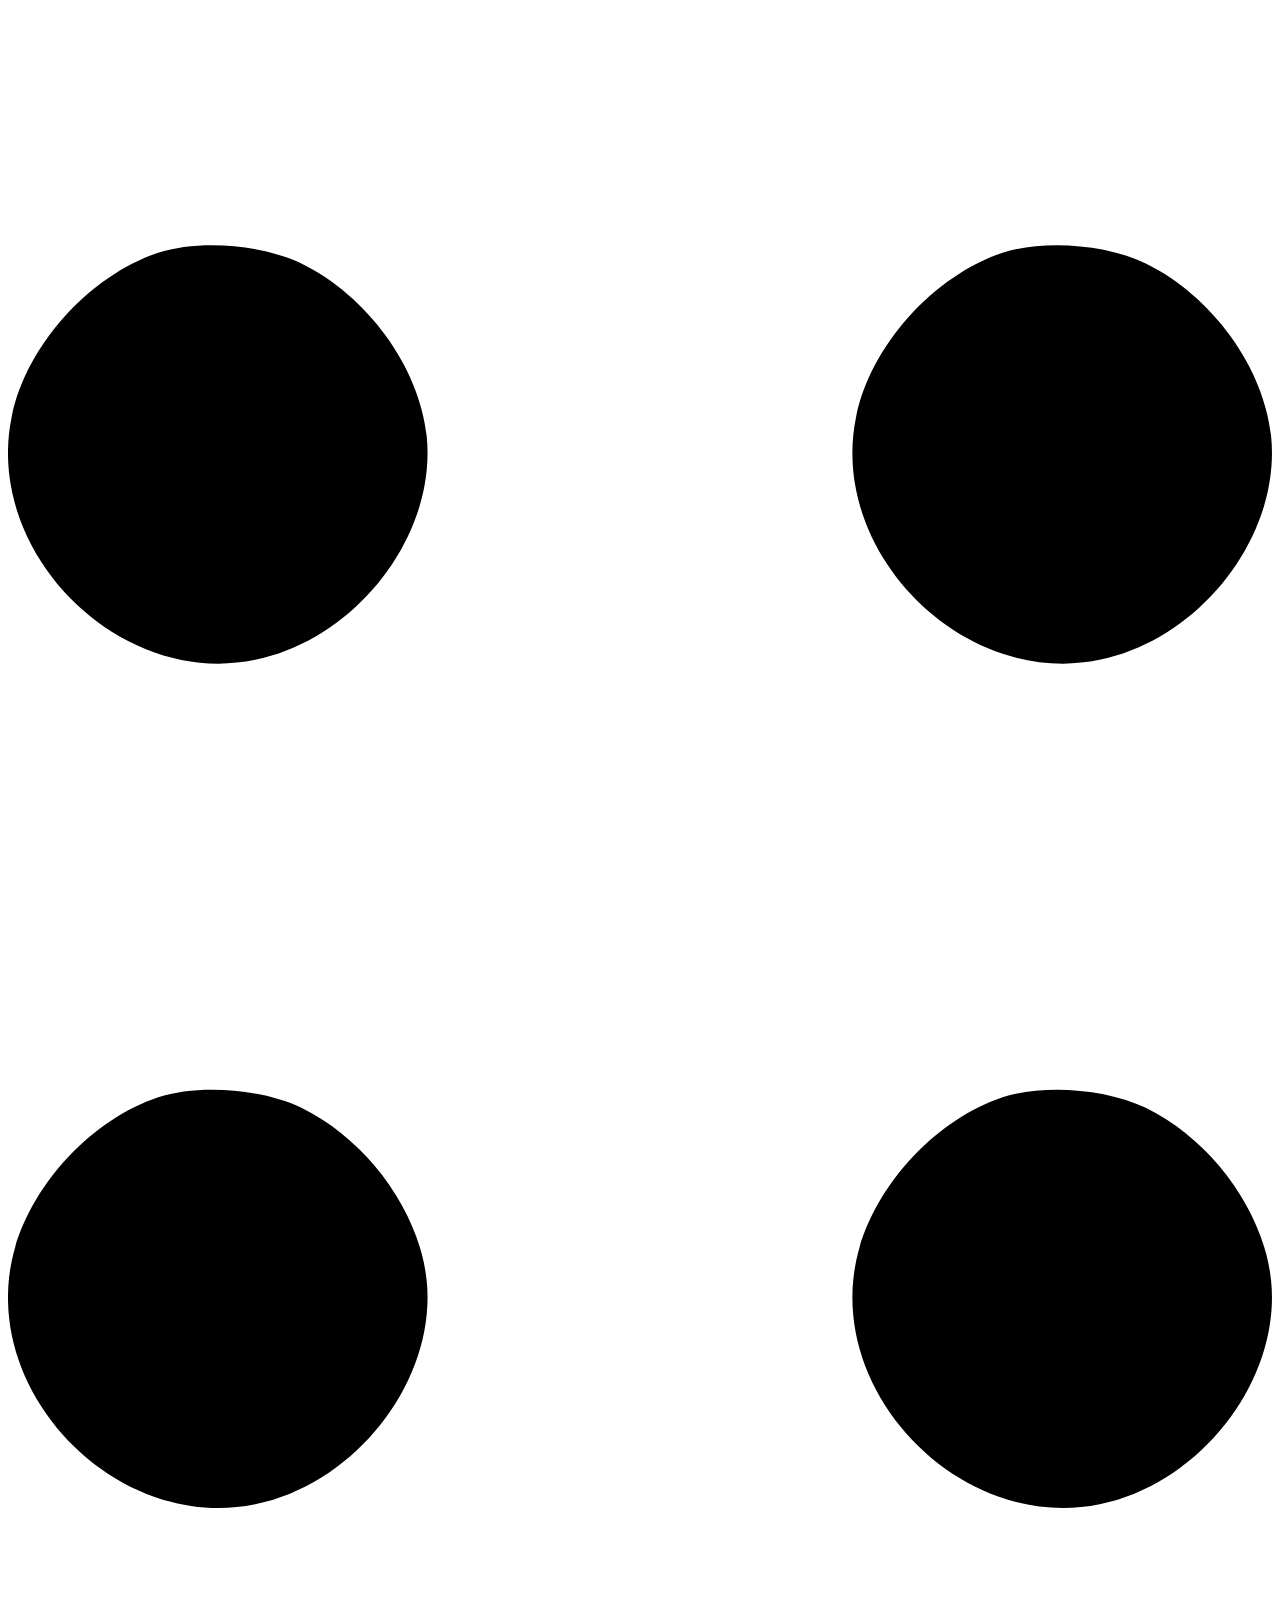
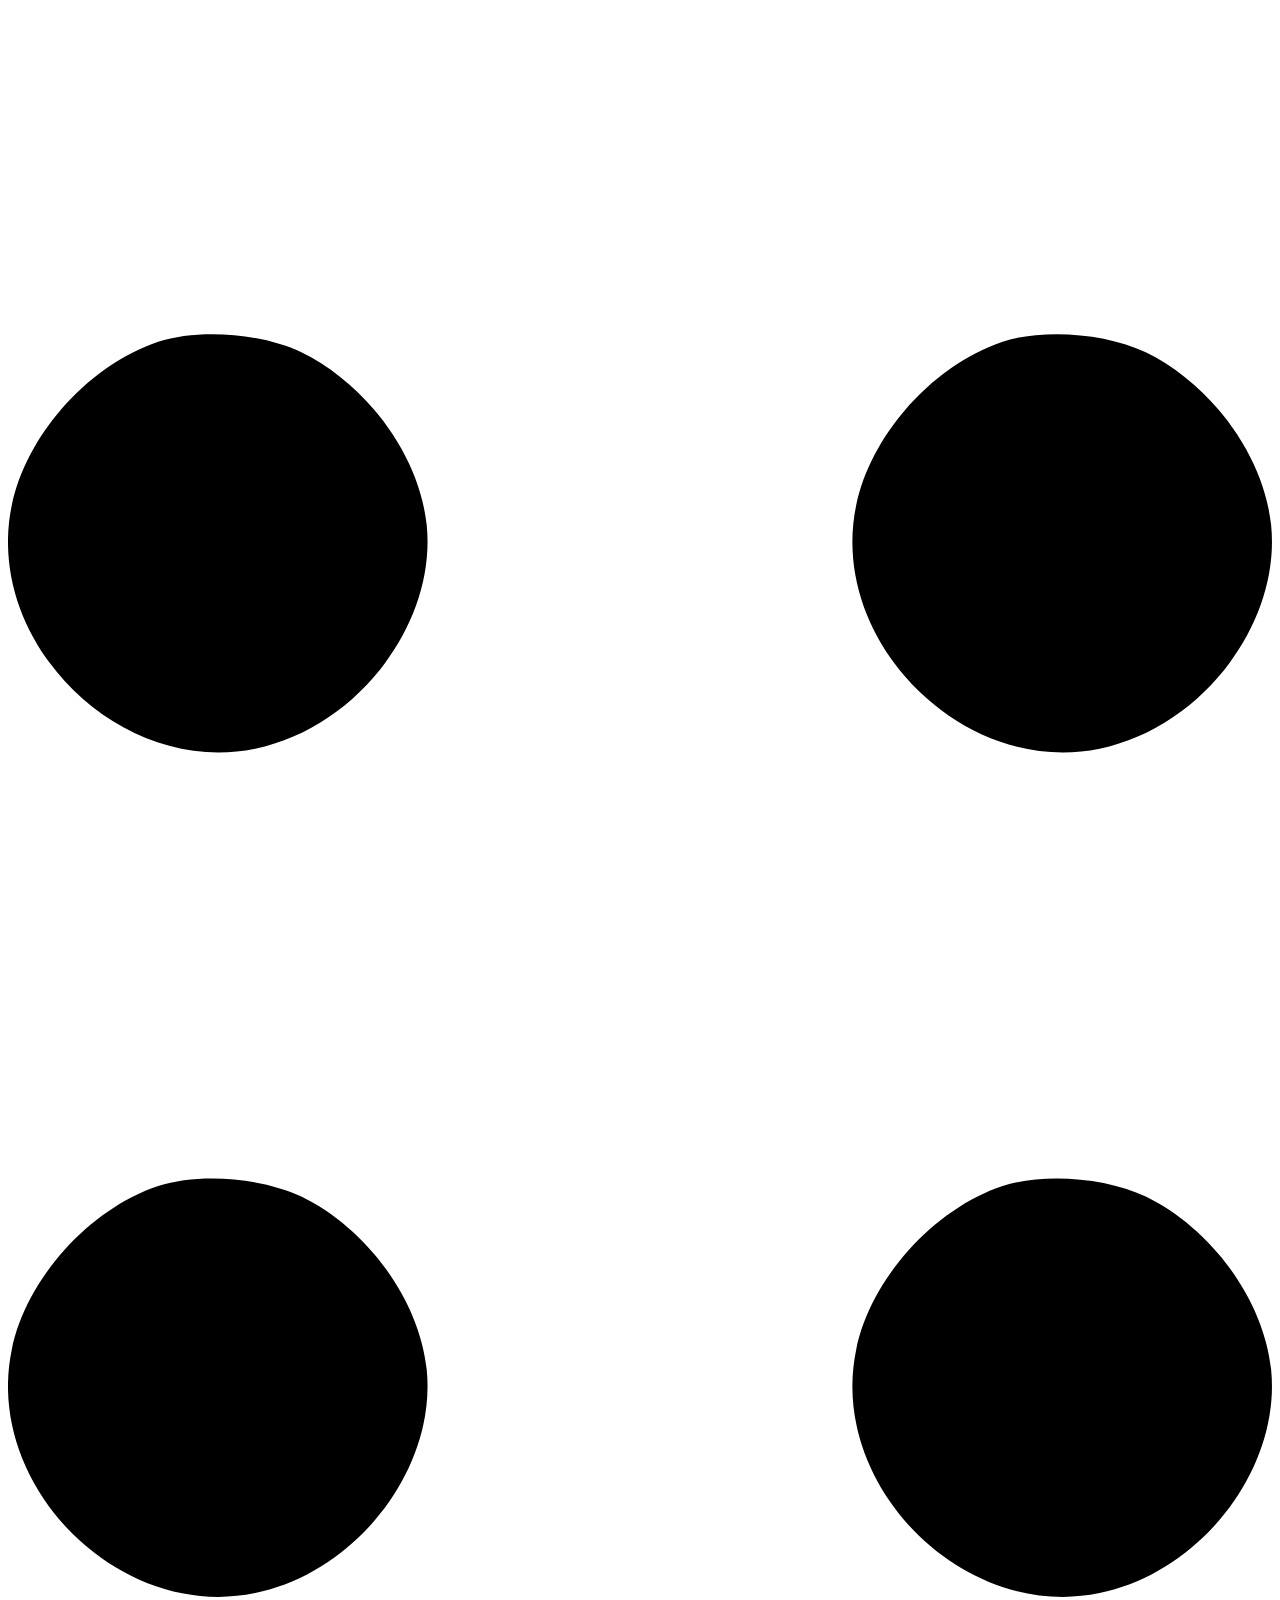
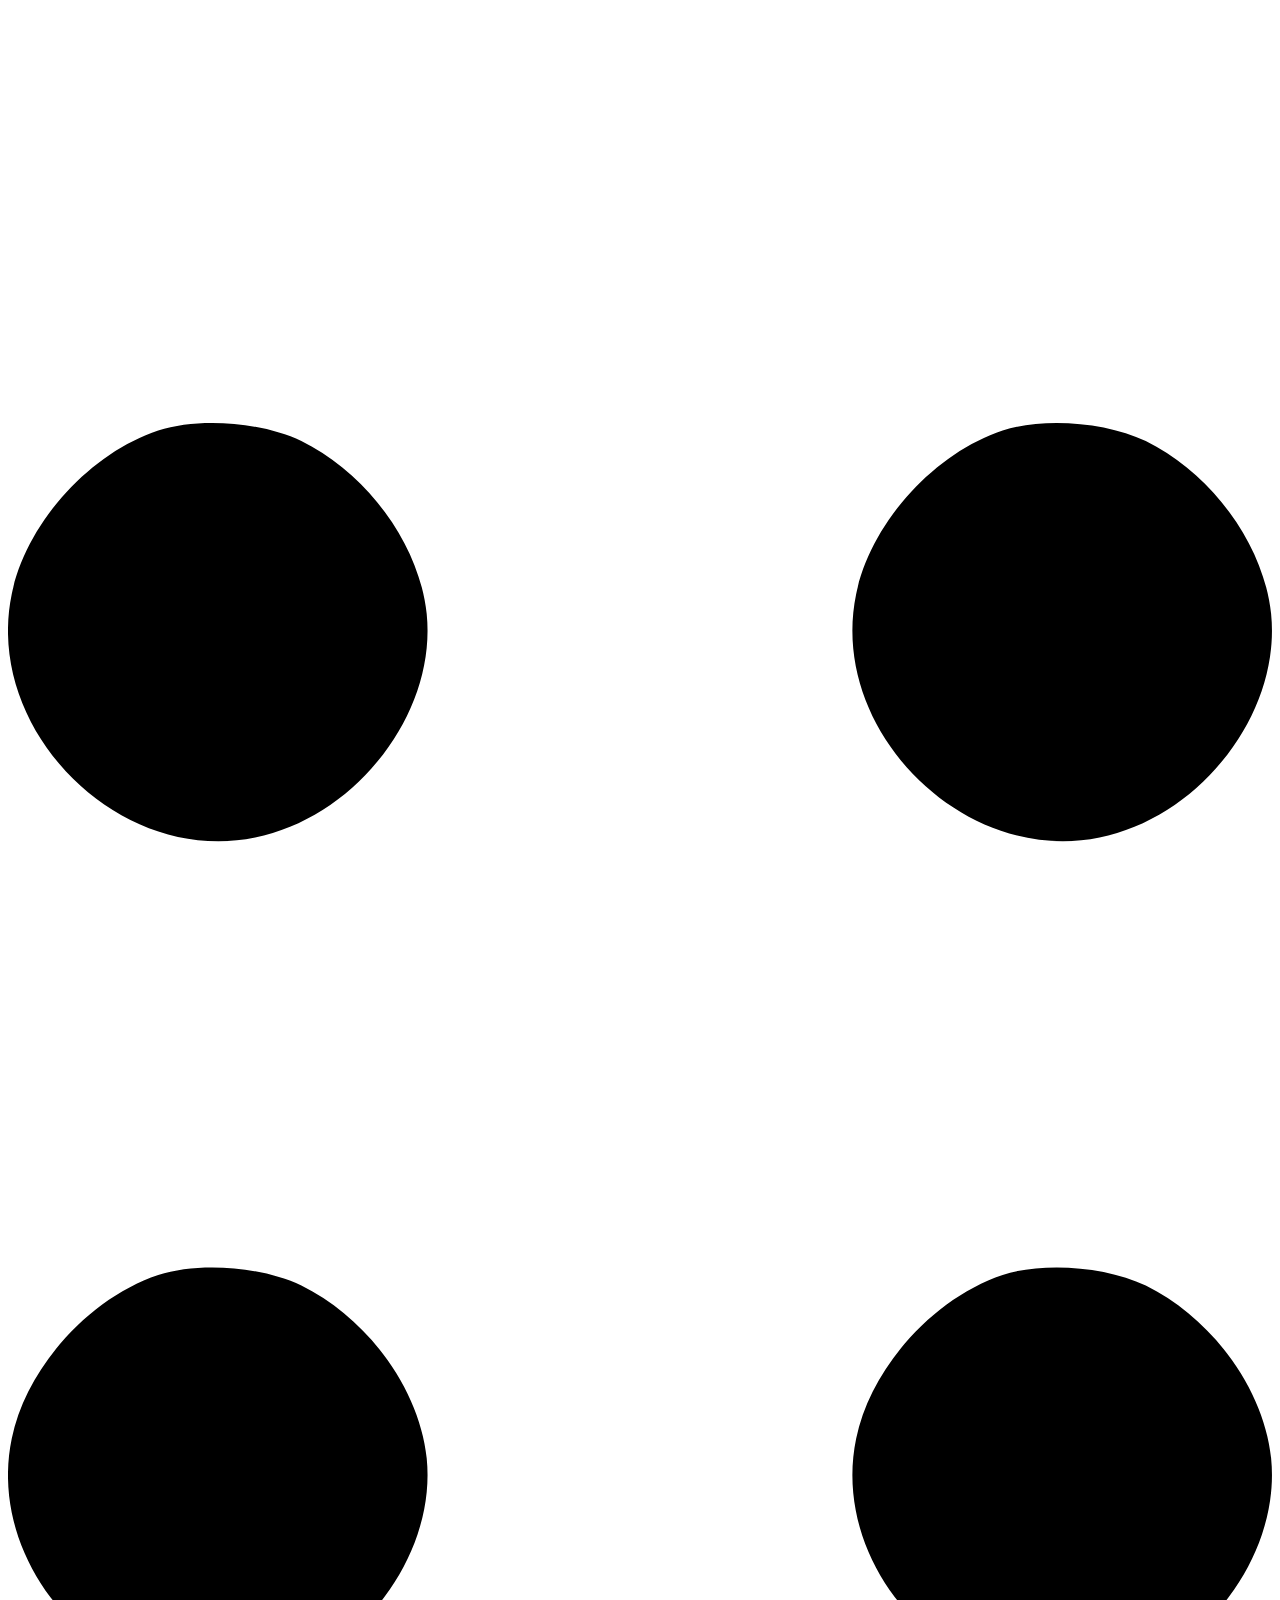
==== commit 8d371e3a: "Update index.html" ====
--- a/index.html
+++ b/index.html
@@ -92,13 +92,6 @@
               <div class="d-flex justify-content-center mt-5 mt-xxl-0">
                 <div
                   class="profile"
-                  style="
-                    background-image: linear-gradient(
-                      to bottom,
-                      #000000,
-                      #000000
-                    );
-                  "
                 >
                   <!-- TIP: For best results, use a photo with a transparent background like the demo example below-->
                   <!-- Watch a tutorial on how to do this on YouTube (link)-->
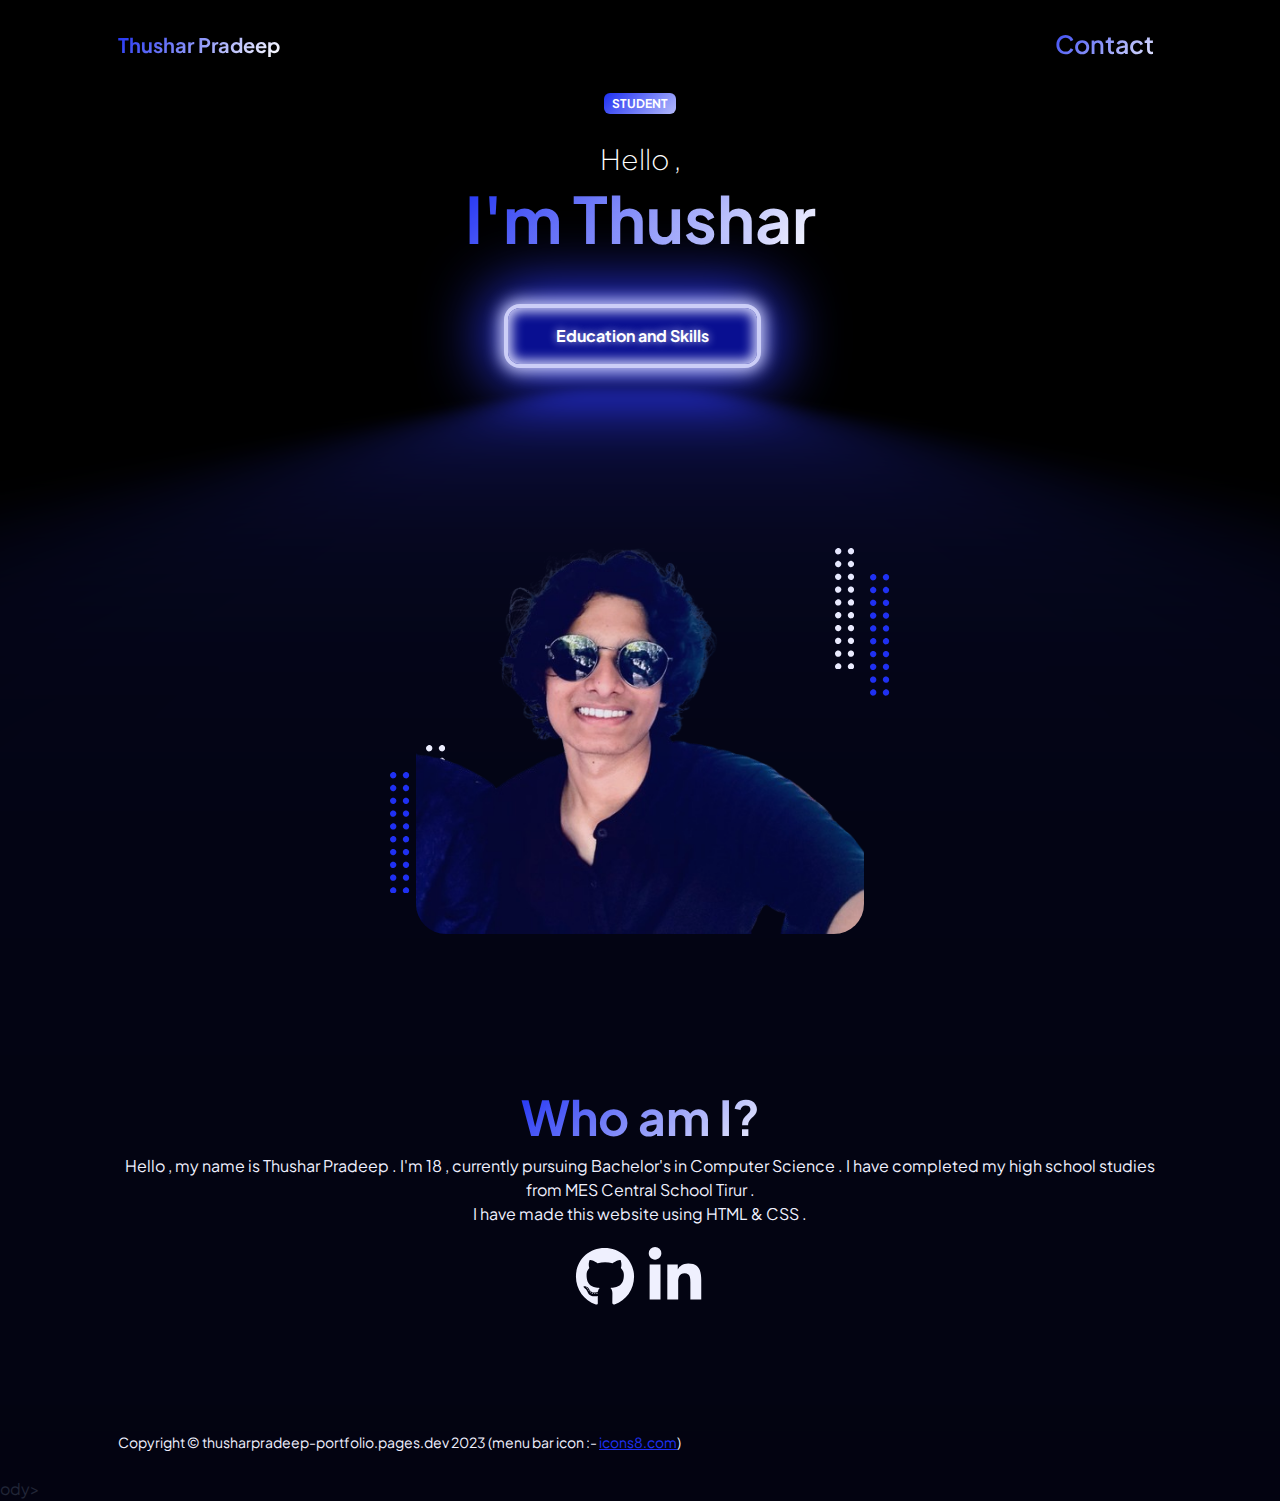
==== commit 1bb8d680: "Add files via upload" ====
--- a/index.html
+++ b/index.html
@@ -1,5 +1,5 @@
 <!DOCTYPE html>
-<html lang="en">
+<html lang="en"
   <head>
     <meta charset="utf-8" />
     <meta
@@ -32,7 +32,7 @@
       <nav class="navbar navbar-expand-lg navbar-light bg-white py-3">
         <div class="container px-5">
           <a class="navbar-brand" href="index.html"
-            ><span class="fw-bolder text-primary">Thushar Pradeep</span></a
+            ><span class="fw-bolder text-primary text-gradient">Thushar Pradeep</span></a
           >
           <button
             class="navbar-toggler"
@@ -47,22 +47,18 @@
           </button>
           <div class="collapse navbar-collapse" id="navbarSupportedContent">
             <ul class="navbar-nav ms-auto mb-2 mb-lg-0 small fw-bolder">
+            
               <li class="nav-item">
-                <a class="nav-link" href="index.html">Home</a>
-              </li>
-              <li class="nav-item">
-                <a class="nav-link" href="resume.html">Education and Skills</a>
-              </li>
-              <li class="nav-item">
-                <a class="nav-link" href="contact.html">Contact</a>
+                <a class="nav-link hcbutton text-gradient d-in" href="contact.html">Contact</a>
               </li>
             </ul>
+            
           </div>
         </div>
       </nav>
       <!-- Header-->
-      <header class="py-5">
-        <div class="container px-5 pb-5">
+      <header class="py-55">
+        <div class="container px-5 pb-5" >
           <div class="row gx-5 align-items-center">
             <div class="col-xxl-5">
               <!-- Header text content-->
@@ -72,18 +68,15 @@
                 >
                   <div class="text-uppercase">Student</div>
                 </div>
-                <div class="fs-3 fw-light text-muted">Hello ,</div>
+                <div class="fs-3 fw-light  texxt-muted">Hello ,</div>
                 <h1 class="display-3 fw-bolder mb-5">
                   <span class="text-gradient d-inline">I'm Thushar</span>
                 </h1>
                 <div
                   class="d-grid gap-3 d-sm-flex justify-content-sm-center justify-content-xxl-start mb-3"
                 >
-                  <a
-                    class="btn btn-primary btn-lg px-5 py-3 me-sm-3 fs-6 fw-bolder"
-                    href="resume.html"
-                    >Education and Skills</a
-                  >
+                <a class="btn btn-primary btn-lg px-5 py-3 me-sm-3 fs-6 fw-bolder buttonlike" href="resume.html">Education and Skills</a>
+
                 </div>
               </div>
             </div>
@@ -95,7 +88,7 @@
                 >
                   <!-- TIP: For best results, use a photo with a transparent background like the demo example below-->
                   <!-- Watch a tutorial on how to do this on YouTube (link)-->
-                  <img class="profile-img" src="photo_2023-08-24_20-24-19.jpg" alt="my face" />
+                  <img class="profile-img" src="photo_2023-08-24_20-24-19-removebg-preview.png" alt="my face" />
                   <div class="dots-1">
                     <!-- SVG Dots-->
                     <svg
@@ -428,18 +421,24 @@
                   <span class="text-gradient d-inline">Who am I?</span>
                 </h2>
                 <p class="text-muted">
-                  Hello , my name is Thushar Pradeep . I'm 17 and currently
+                  Hello , my name is Thushar Pradeep . I'm 18 , currently
                   pursuing Bachelor's in Computer Science . I have completed my
-                  high school studies from MES Central School Tirur . I have
-                  made this website using HTML , CSS , JS and using the base
-                  template from start bootstrap.
+                  high school studies from MES Central School Tirur .<br> I have
+                  made this website using HTML & CSS .
                 </p>
-                <div class="d-flex justify-content-center fs-2 gap-4">
-                  <a
-                    class="text-gradient"
-                    href="https://github.com/thusharpradeep"
-                    ><i class="bi bi-github"></i
-                  ></a>
+                <div class="cardd text-center">
+        
+                  <a class="social-link2 text-center " href="https://github.com/thusharpradeep">
+                    <svg viewBox="0 0 496 512" height="1em" fill="#fff" xmlns="http://www.w3.org/2000/svg">
+                      <path d="M165.9 397.4c0 2-2.3 3.6-5.2 3.6-3.3.3-5.6-1.3-5.6-3.6 0-2 2.3-3.6 5.2-3.6 3-.3 5.6 1.3 5.6 3.6zm-31.1-4.5c-.7 2 1.3 4.3 4.3 4.9 2.6 1 5.6 0 6.2-2s-1.3-4.3-4.3-5.2c-2.6-.7-5.5.3-6.2 2.3zm44.2-1.7c-2.9.7-4.9 2.6-4.6 4.9.3 2 2.9 3.3 5.9 2.6 2.9-.7 4.9-2.6 4.6-4.6-.3-1.9-3-3.2-5.9-2.9zM244.8 8C106.1 8 0 113.3 0 252c0 110.9 69.8 205.8 169.5 239.2 12.8 2.3 17.3-5.6 17.3-12.1 0-6.2-.3-40.4-.3-61.4 0 0-70 15-84.7-29.8 0 0-11.4-29.1-27.8-36.6 0 0-22.9-15.7 1.6-15.4 0 0 24.9 2 38.6 25.8 21.9 38.6 58.6 27.5 72.9 20.9 2.3-16 8.8-27.1 16-33.7-55.9-6.2-112.3-14.3-112.3-110.5 0-27.5 7.6-41.3 23.6-58.9-2.6-6.5-11.1-33.3 2.6-67.9 20.9-6.5 69 27 69 27 20-5.6 41.5-8.5 62.8-8.5s42.8 2.9 62.8 8.5c0 0 48.1-33.6 69-27 13.7 34.7 5.2 61.4 2.6 67.9 16 17.7 25.8 31.5 25.8 58.9 0 96.5-58.9 104.2-114.8 110.5 9.2 7.9 17 22.9 17 46.4 0 33.7-.3 75.4-.3 83.6 0 6.5 4.6 14.4 17.3 12.1C428.2 457.8 496 362.9 496 252 496 113.3 383.5 8 244.8 8zM97.2 352.9c-1.3 1-1 3.3.7 5.2 1.6 1.6 3.9 2.3 5.2 1 1.3-1 1-3.3-.7-5.2-1.6-1.6-3.9-2.3-5.2-1zm-10.8-8.1c-.7 1.3.3 2.9 2.3 3.9 1.6 1 3.6.7 4.3-.7.7-1.3-.3-2.9-2.3-3.9-2-.6-3.6-.3-4.3.7zm32.4 35.6c-1.6 1.3-1 4.3 1.3 6.2 2.3 2.3 5.2 2.6 6.5 1 1.3-1.3.7-4.3-1.3-6.2-2.2-2.3-5.2-2.6-6.5-1zm-11.4-14.7c-1.6 1-1.6 3.6 0 5.9 1.6 2.3 4.3 3.3 5.6 2.3 1.6-1.3 1.6-3.9 0-6.2-1.4-2.3-4-3.3-5.6-2z">
+                      </path>
+                    </svg> </a>
+                 
+                  <a class="social-link4 text-center" href="https://www.linkedin.com/in/thushar-pradeep-42770b300/">
+                    <svg fill="#fff" viewBox="0 0 448 512" height="1em" xmlns="http://www.w3.org/2000/svg">
+                      <path d="M100.28 448H7.4V148.9h92.88zM53.79 108.1C24.09 108.1 0 83.5 0 53.8a53.79 53.79 0 0 1 107.58 0c0 29.7-24.1 54.3-53.79 54.3zM447.9 448h-92.68V302.4c0-34.7-.7-79.2-48.29-79.2-48.29 0-55.69 37.7-55.69 76.7V448h-92.78V148.9h89.08v40.8h1.3c12.4-23.5 42.69-48.3 87.88-48.3 94 0 111.28 61.9 111.28 142.3V448z">
+                      </path>
+                    </svg> </a>
                 </div>
               </div>
             </div>
@@ -455,7 +454,7 @@
         >
           <div class="col-auto">
             <div class="small m-0">
-              Copyright &copy; thusharpradeep-portfolio.pages.dev 2023
+              Copyright &copy; thusharpradeep-portfolio.pages.dev 2023  (menu bar icon :- <a href="https://icons8.com/">icons8.com</a>)
             </div>
           </div>
           <div class="col-auto"></div>
@@ -468,3 +467,5 @@
     <script src="js/scripts.js"></script>
   </body>
 </html>
+ody>
+</html>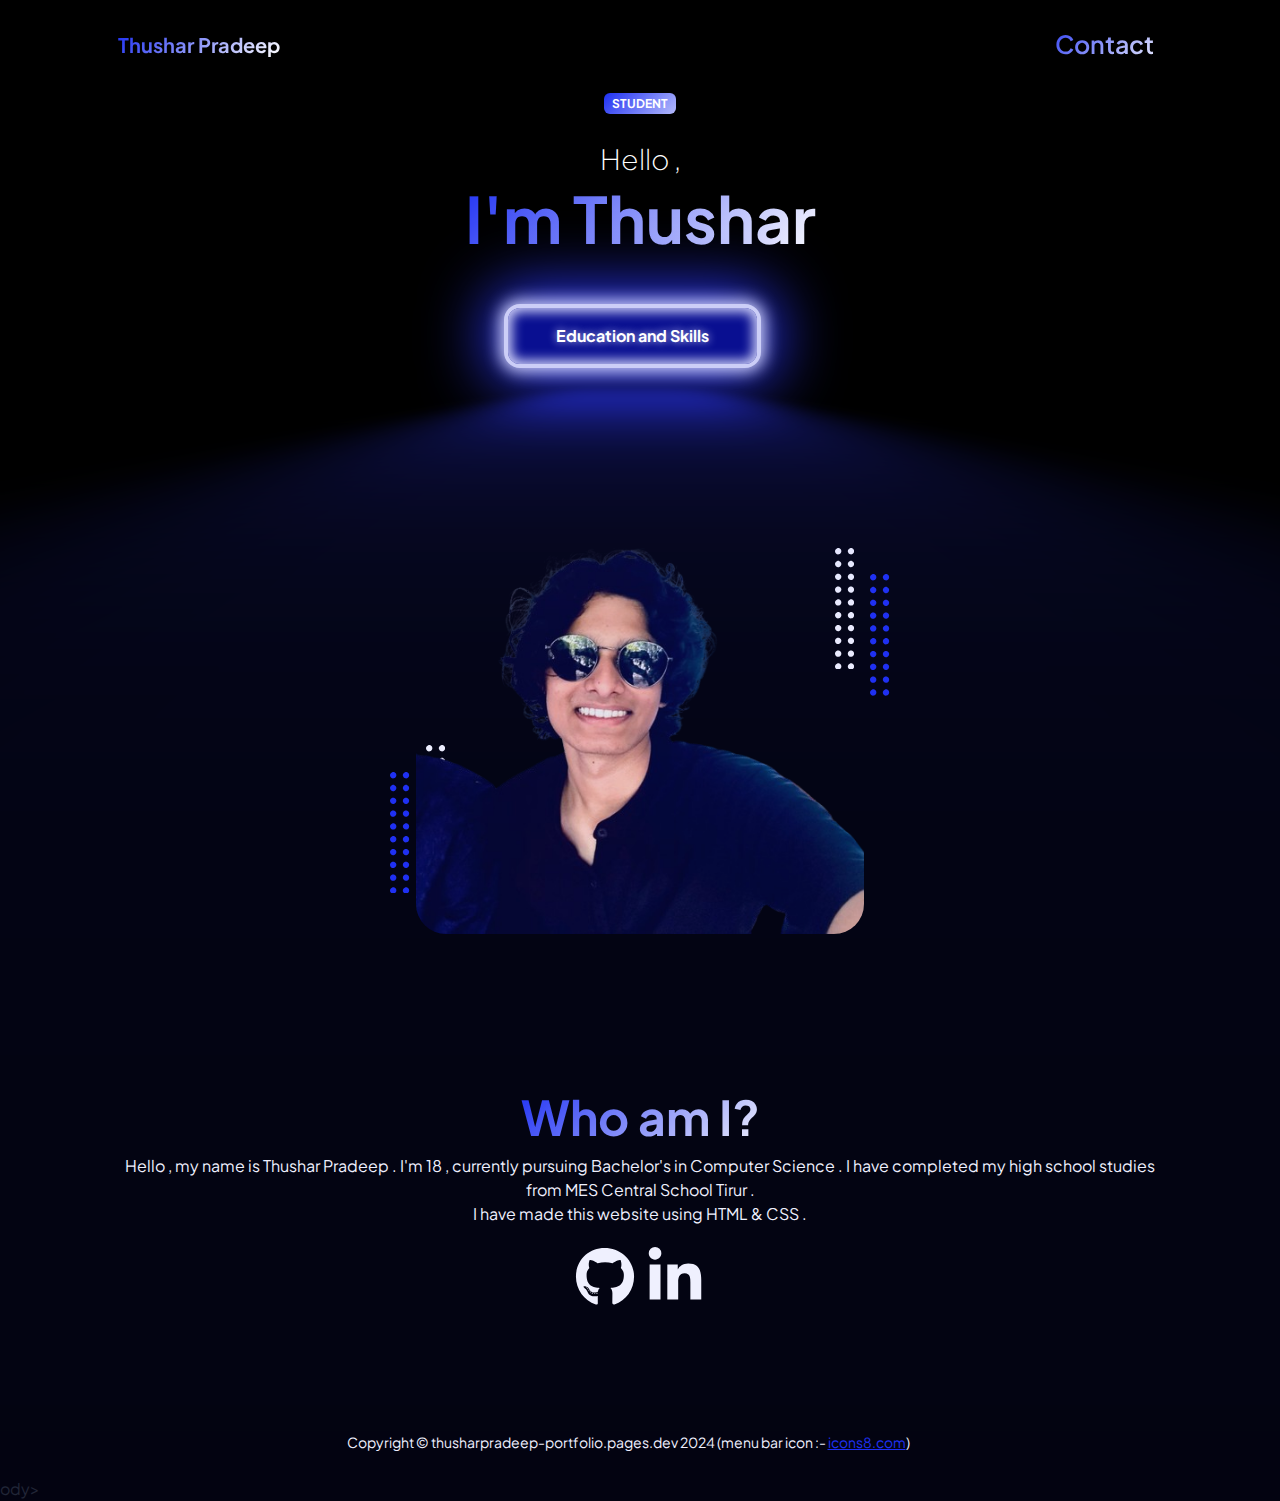
==== commit a1879e65: "Add files via upload" ====
--- a/index.html
+++ b/index.html
@@ -454,7 +454,7 @@
         >
           <div class="col-auto">
             <div class="small m-0">
-              Copyright &copy; thusharpradeep-portfolio.pages.dev 2023  (menu bar icon :- <a href="https://icons8.com/">icons8.com</a>)
+              Copyright &copy; thusharpradeep-portfolio.pages.dev 2024  (menu bar icon :- <a href="https://icons8.com/">icons8.com</a>)
             </div>
           </div>
           <div class="col-auto"></div>
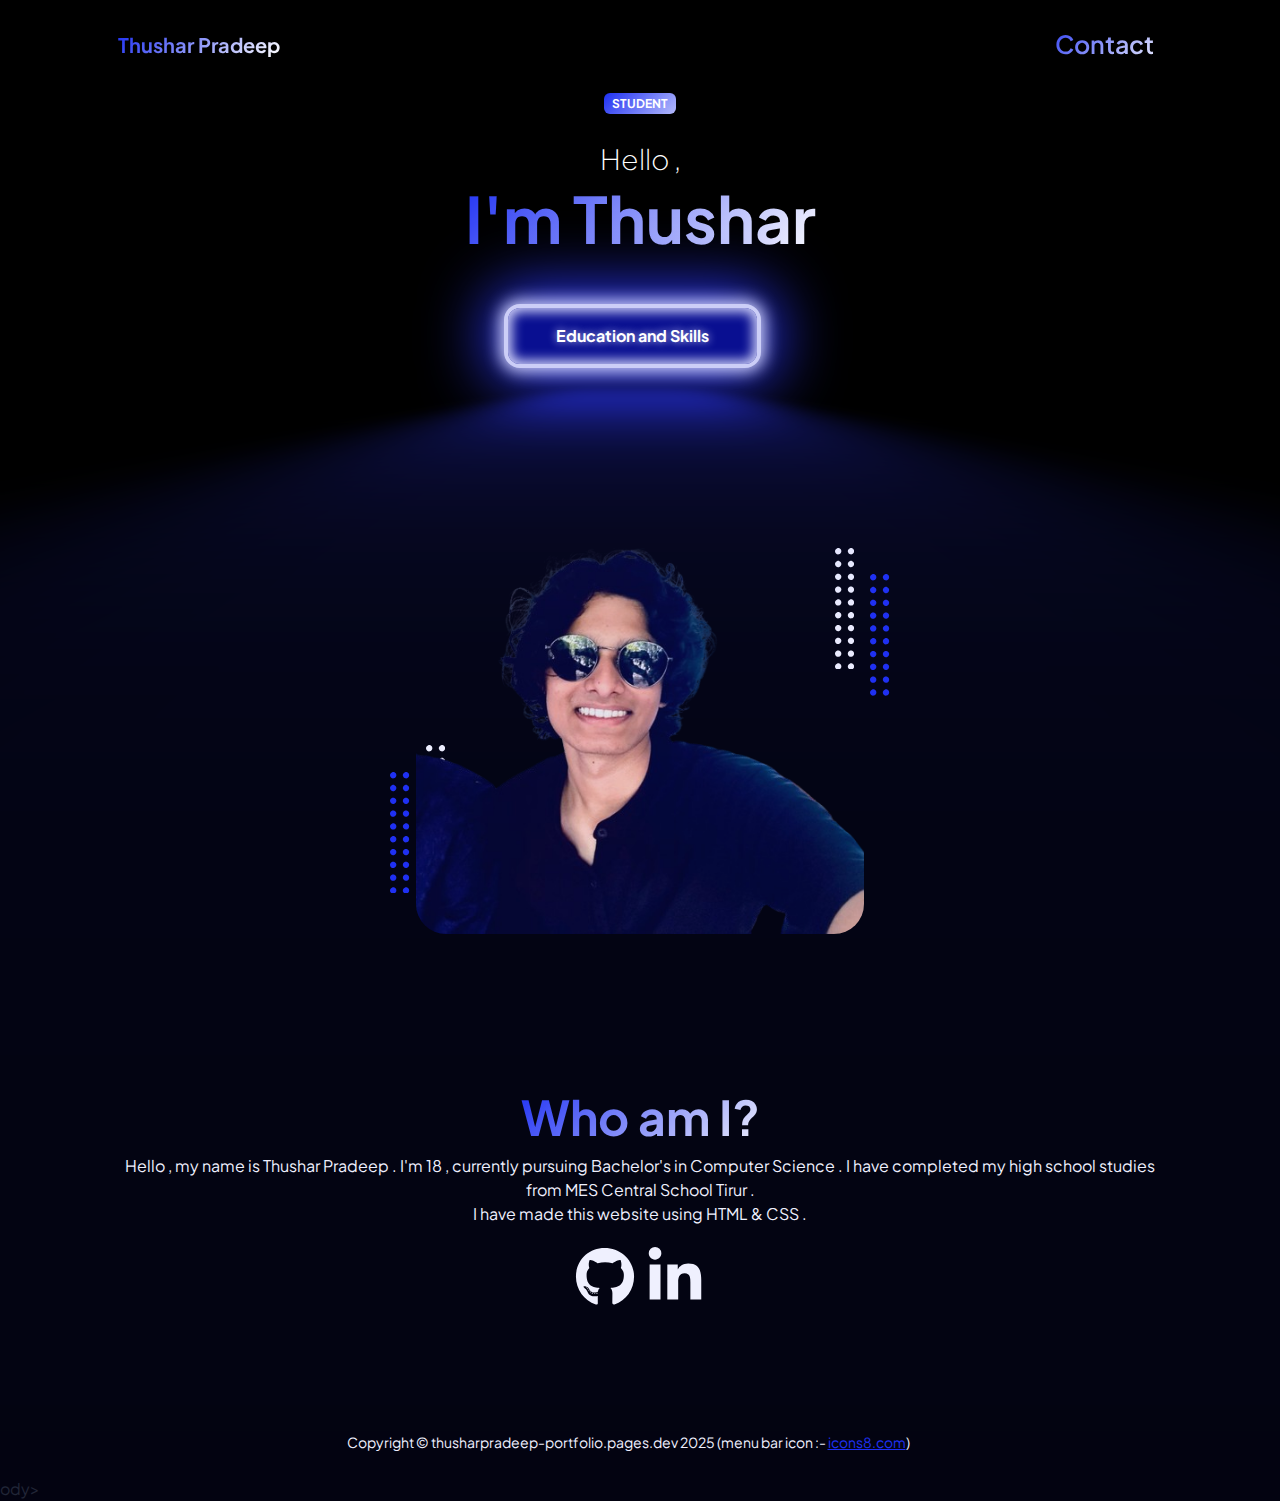
==== commit 0917c809: "Update index.html" ====
--- a/index.html
+++ b/index.html
@@ -454,7 +454,7 @@
         >
           <div class="col-auto">
             <div class="small m-0">
-              Copyright &copy; thusharpradeep-portfolio.pages.dev 2024  (menu bar icon :- <a href="https://icons8.com/">icons8.com</a>)
+              Copyright &copy; thusharpradeep-portfolio.pages.dev 2025  (menu bar icon :- <a href="https://icons8.com/">icons8.com</a>)
             </div>
           </div>
           <div class="col-auto"></div>
@@ -468,4 +468,4 @@
   </body>
 </html>
 ody>
-</html>+</html>
